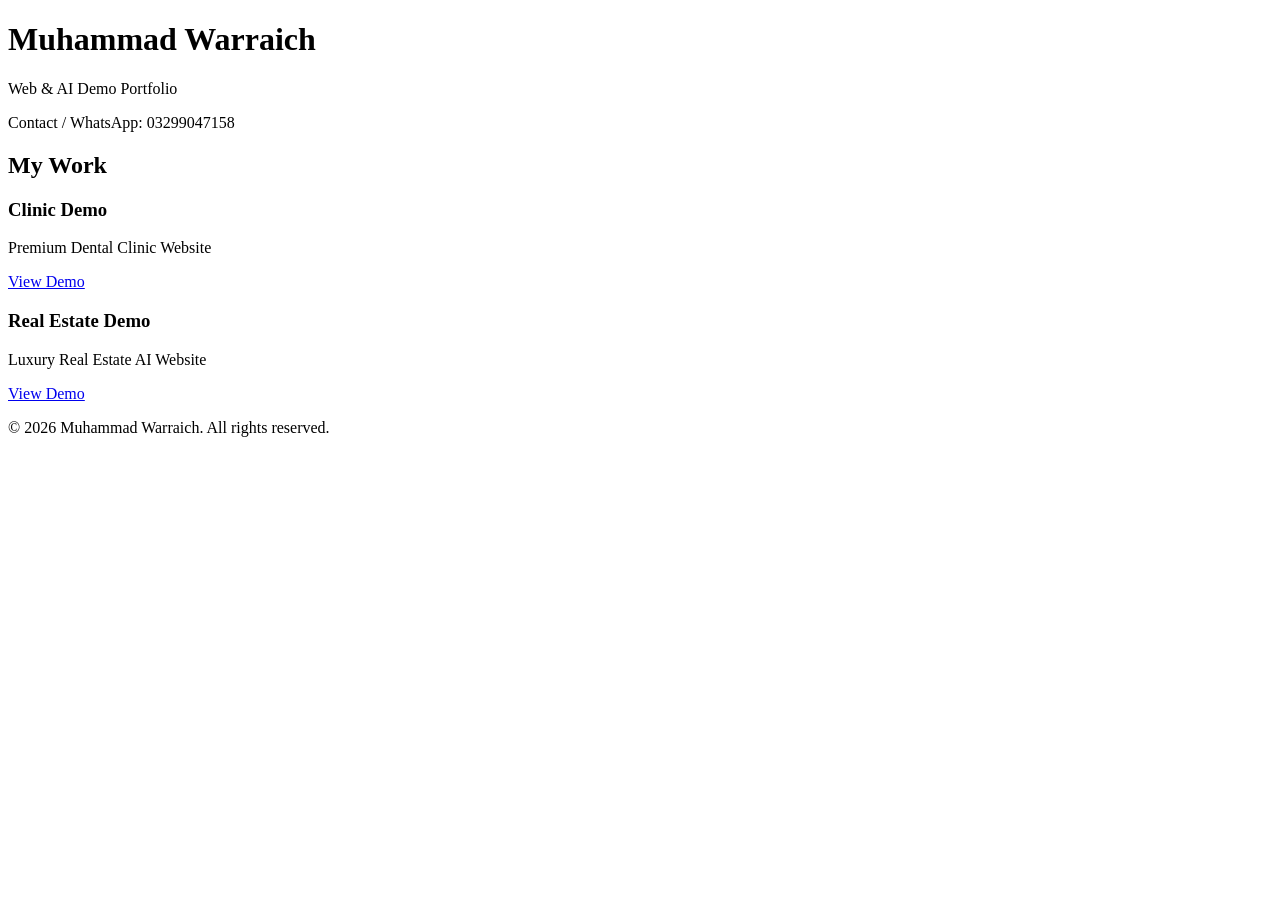
==== index.html @ 78f0235e "index.html" ====
<!DOCTYPE html>
<html lang="en">
<head>
<meta charset="UTF-8">
<meta name="viewport" content="width=device-width, initial-scale=1.0">
<title>Muhammad Warraich | Portfolio</title>
<link rel="stylesheet" href="style.css">
</head>
<body>
<header>
<h1>Muhammad Warraich</h1>
<p>Web & AI Demo Portfolio</p>
<p>Contact / WhatsApp: 03299047158</p>
</header>

<section id="demos">
<h2>My Work</h2>
<div class="demo-card">
<h3>Clinic Demo</h3>
<p>Premium Dental Clinic Website</p>
<a href="Clinic-Demo/index.html" target="_blank">View Demo</a>
</div>
<div class="demo-card">
<h3>Real Estate Demo</h3>
<p>Luxury Real Estate AI Website</p>
<a href="RealEstate-Demo/index.html" target="_blank">View Demo</a>
</div>
</section>

<footer>
<p>© 2026 Muhammad Warraich. All rights reserved.</p>
</footer>
</body>
</html>
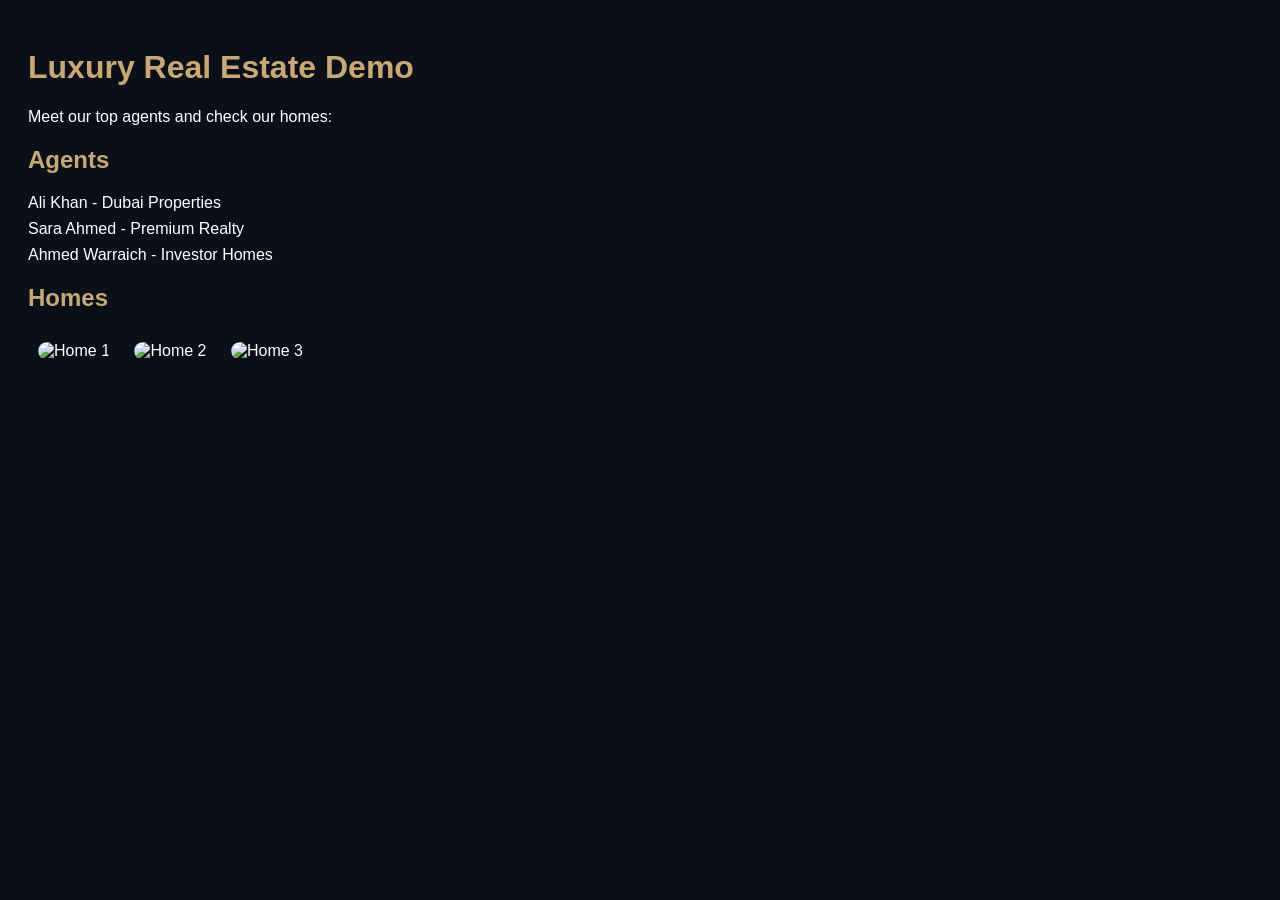
==== commit 58ba82d5: "Add files via upload" ====
--- a/index.html
+++ b/index.html
@@ -1,34 +1,24 @@
+
 <!DOCTYPE html>
 <html lang="en">
 <head>
 <meta charset="UTF-8">
 <meta name="viewport" content="width=device-width, initial-scale=1.0">
-<title>Muhammad Warraich | Portfolio</title>
+<title>Real Estate Demo</title>
 <link rel="stylesheet" href="style.css">
 </head>
 <body>
-<header>
-<h1>Muhammad Warraich</h1>
-<p>Web & AI Demo Portfolio</p>
-<p>Contact / WhatsApp: 03299047158</p>
-</header>
-
-<section id="demos">
-<h2>My Work</h2>
-<div class="demo-card">
-<h3>Clinic Demo</h3>
-<p>Premium Dental Clinic Website</p>
-<a href="Clinic-Demo/index.html" target="_blank">View Demo</a>
-</div>
-<div class="demo-card">
-<h3>Real Estate Demo</h3>
-<p>Luxury Real Estate AI Website</p>
-<a href="RealEstate-Demo/index.html" target="_blank">View Demo</a>
-</div>
-</section>
-
-<footer>
-<p>© 2026 Muhammad Warraich. All rights reserved.</p>
-</footer>
+<h1>Luxury Real Estate Demo</h1>
+<p>Meet our top agents and check our homes:</p>
+<h2>Agents</h2>
+<ul>
+<li>Ali Khan - Dubai Properties</li>
+<li>Sara Ahmed - Premium Realty</li>
+<li>Ahmed Warraich - Investor Homes</li>
+</ul>
+<h2>Homes</h2>
+<img src="https://images.unsplash.com/photo-1590608897129-79b02f8b2fc0?auto=format&fit=crop&w=400&q=80" alt="Home 1">
+<img src="https://images.unsplash.com/photo-1572120360610-d971b9b63948?auto=format&fit=crop&w=400&q=80" alt="Home 2">
+<img src="https://images.unsplash.com/photo-1600585154340-be6161a56a0c?auto=format&fit=crop&w=400&q=80" alt="Home 3">
 </body>
 </html>
--- a/style.css
+++ b/style.css
@@ -0,0 +1,6 @@
+
+body { font-family: Arial, sans-serif; background: #0b0f19; color: #fff; padding: 20px; }
+h1, h2 { color: #c9a96e; }
+ul { list-style: none; padding: 0; }
+li { margin: 8px 0; }
+img { max-width: 300px; border-radius: 10px; margin: 10px; }
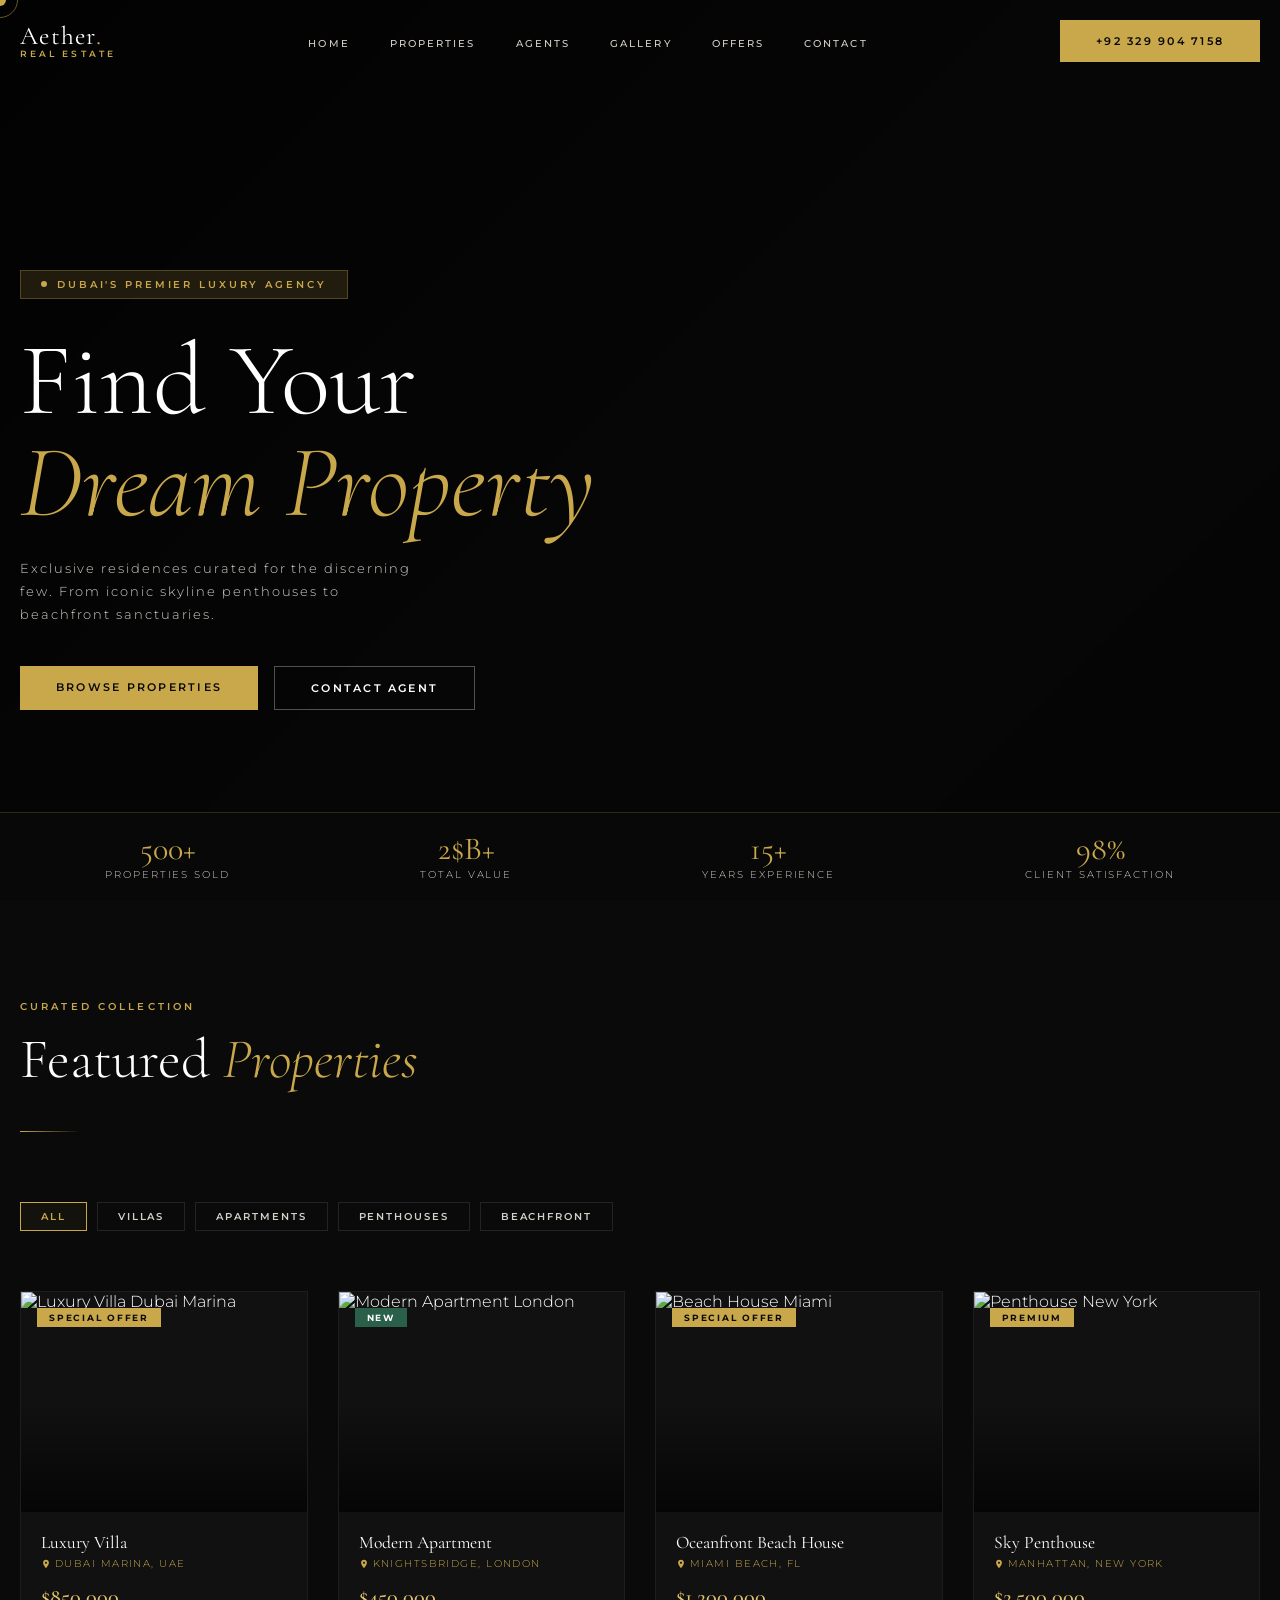
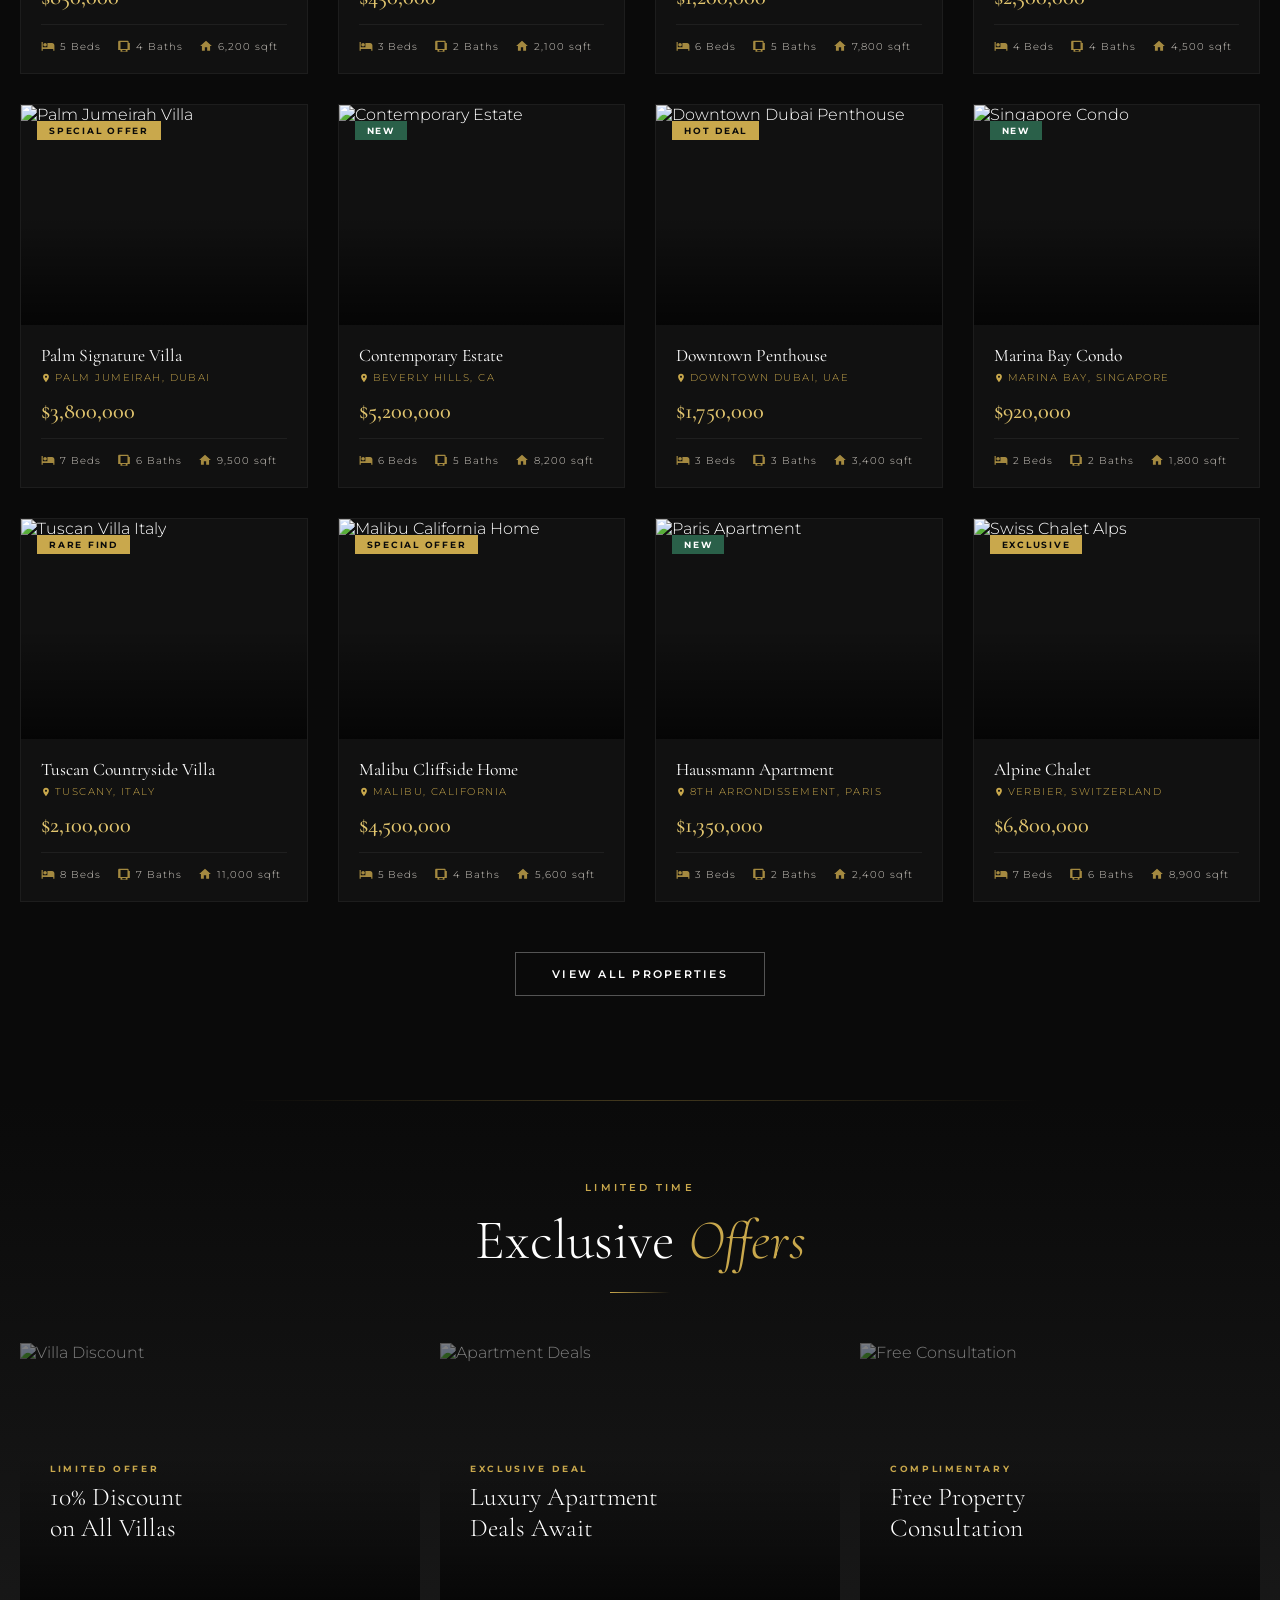
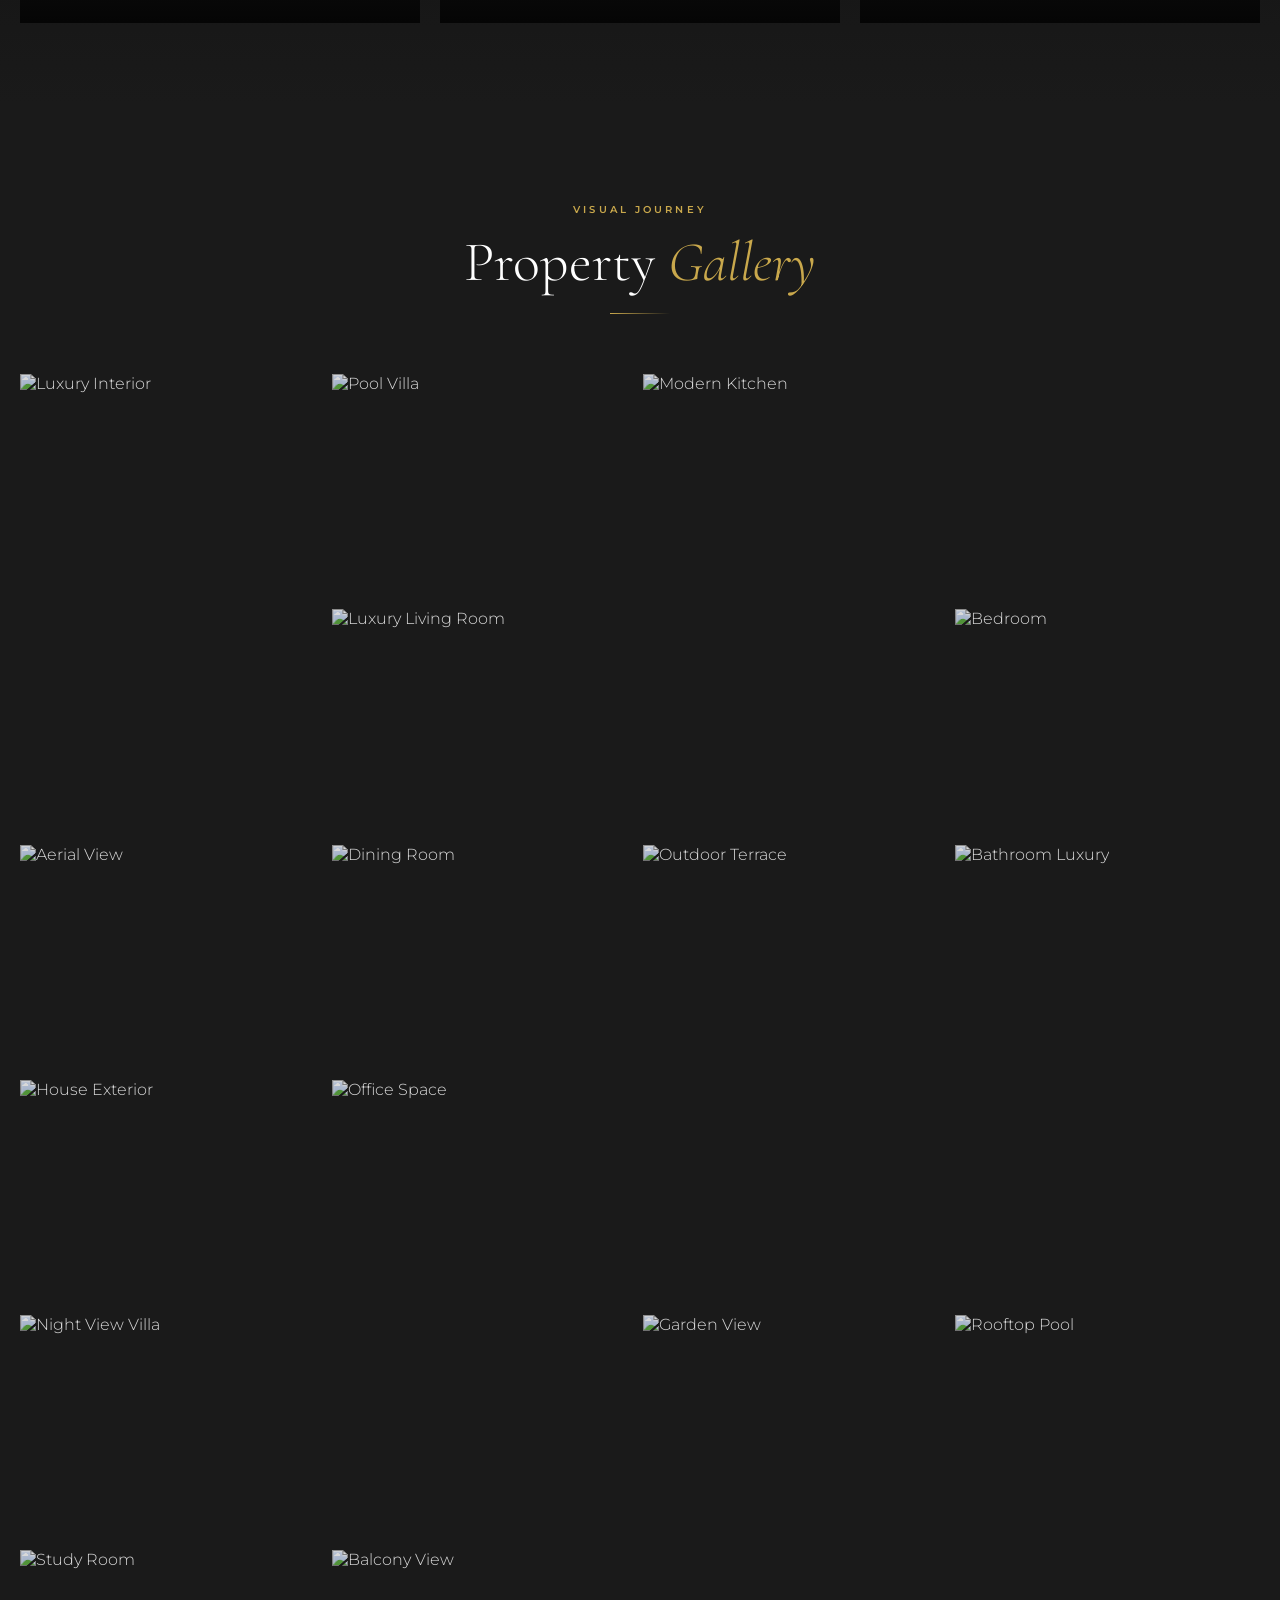
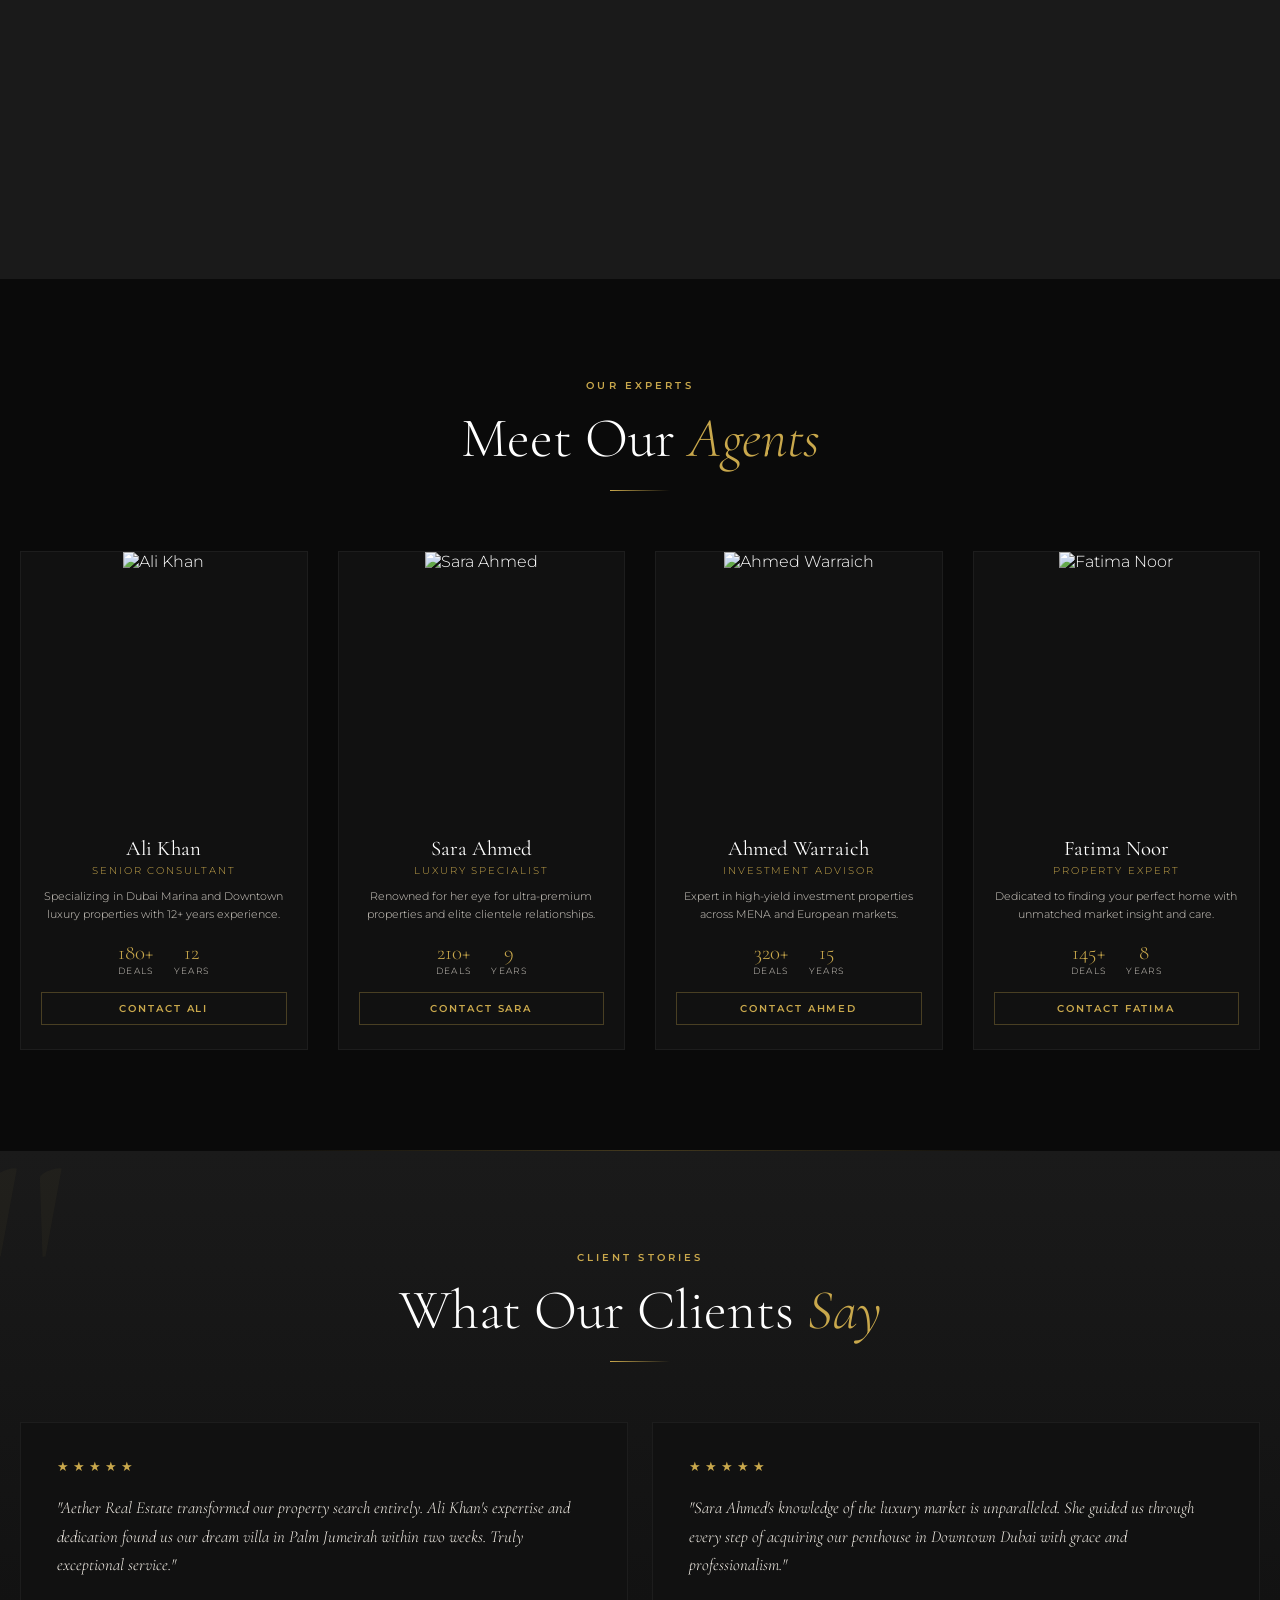
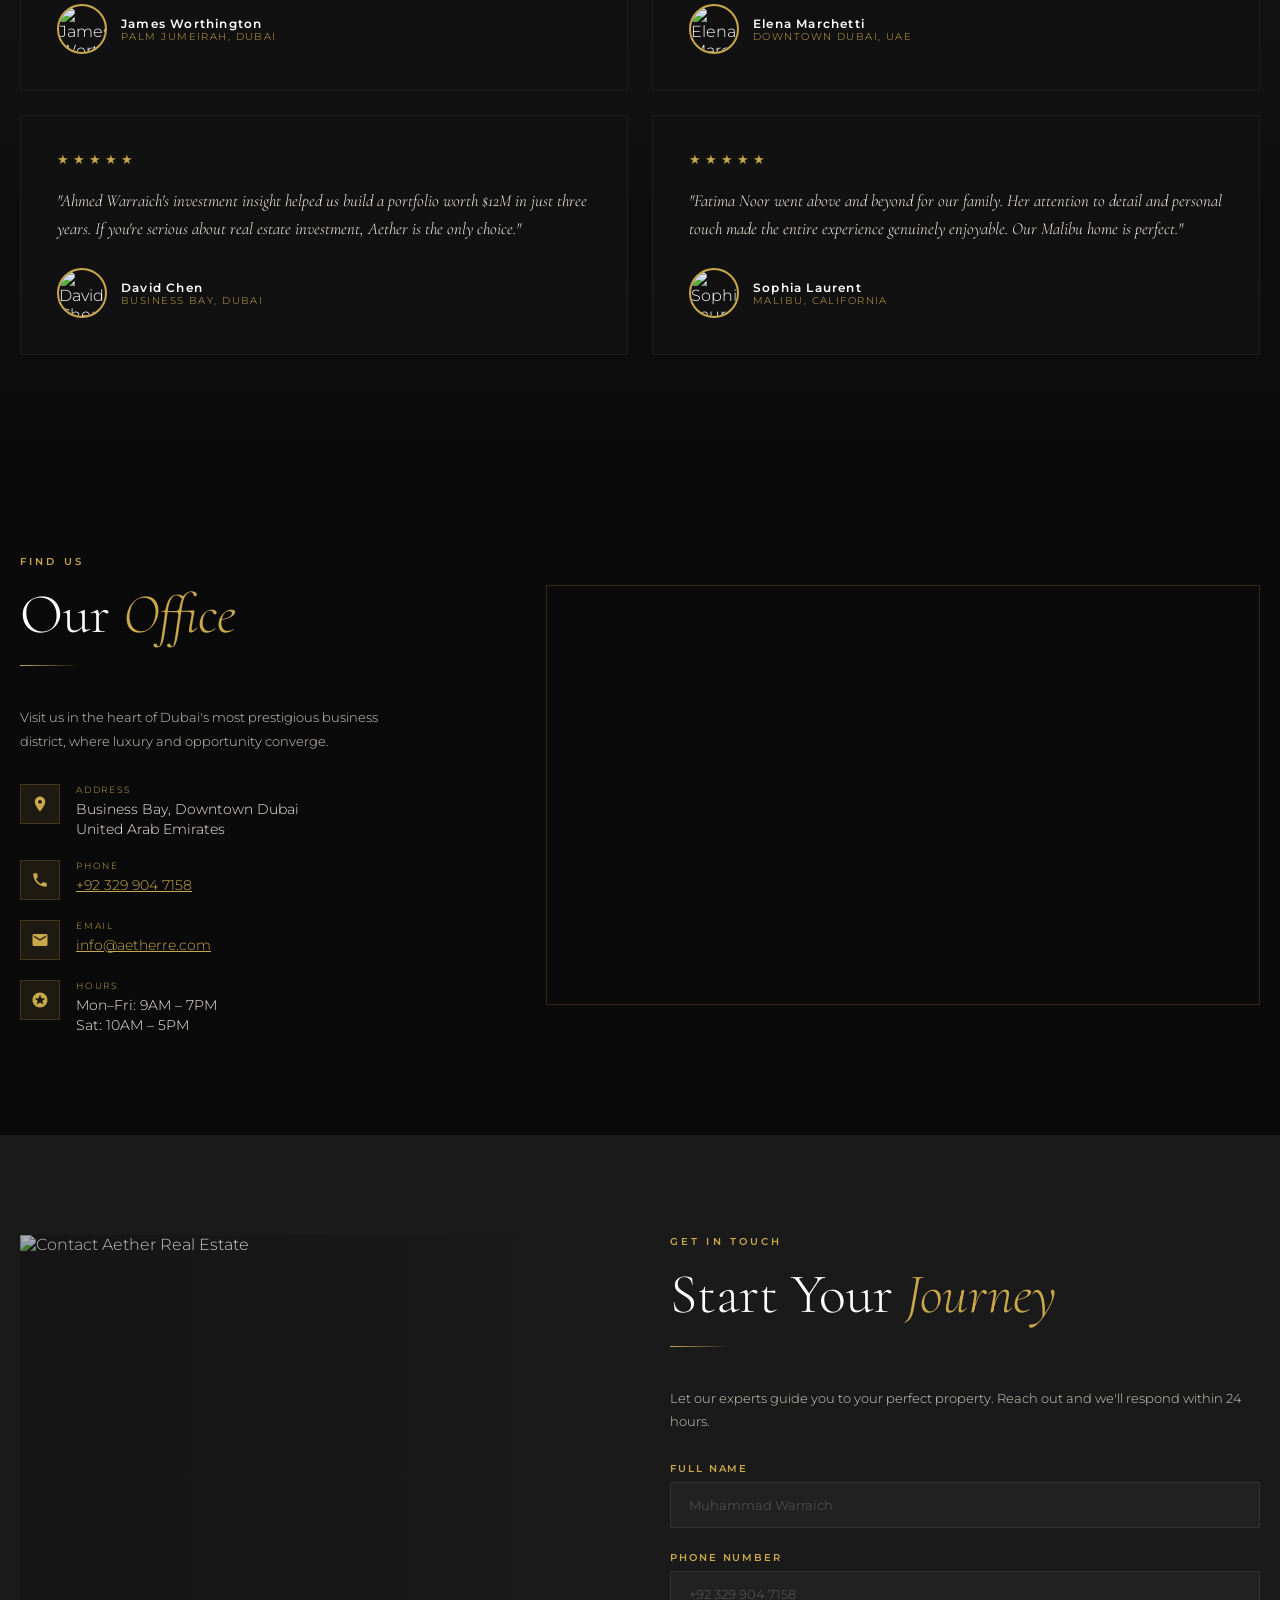
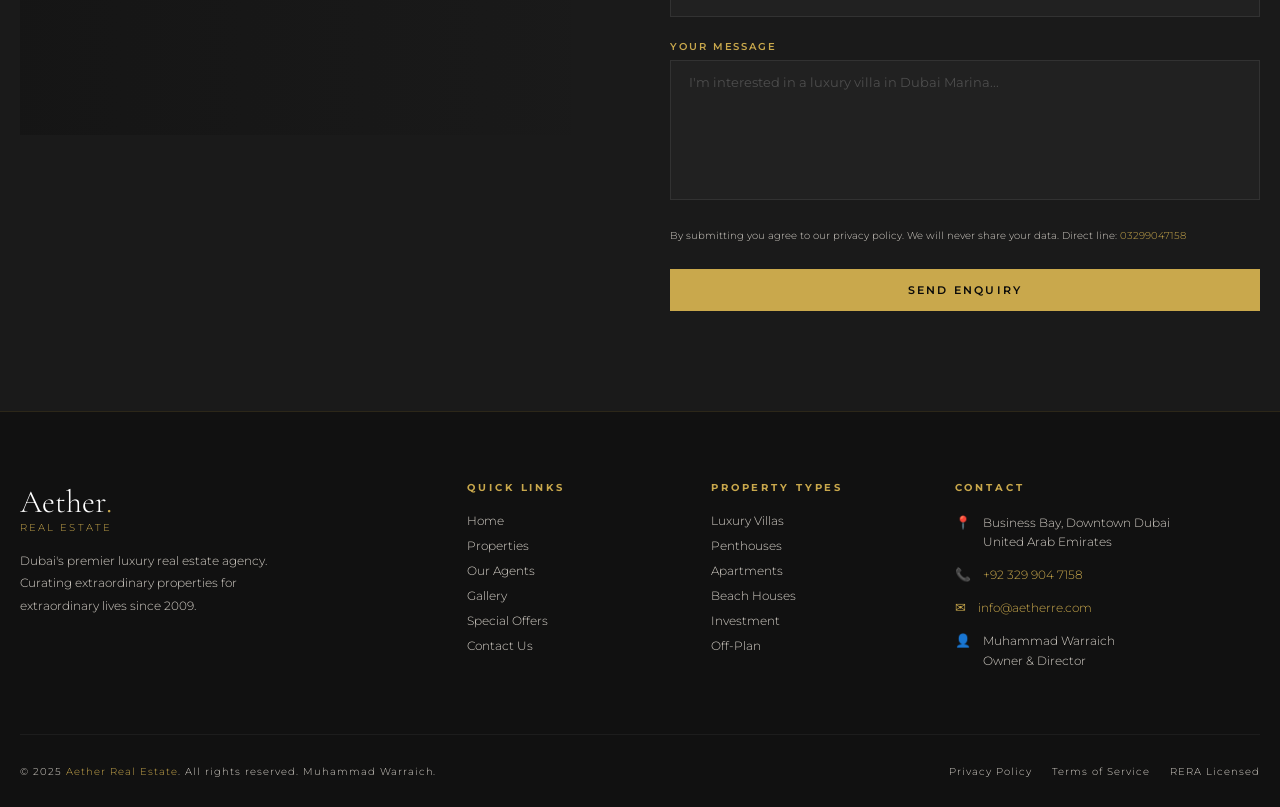
==== commit 5301ae44: "Rename index-9.html to index.html" ====
--- a/index.html
+++ b/index.html
@@ -1,24 +1,1979 @@
-
 <!DOCTYPE html>
 <html lang="en">
 <head>
-<meta charset="UTF-8">
-<meta name="viewport" content="width=device-width, initial-scale=1.0">
-<title>Real Estate Demo</title>
-<link rel="stylesheet" href="style.css">
+<meta charset="UTF-8" />
+<meta name="viewport" content="width=device-width, initial-scale=1.0" />
+<title>Aether Real Estate — Luxury Properties Dubai</title>
+<link rel="preconnect" href="https://fonts.googleapis.com" />
+<link rel="preconnect" href="https://fonts.gstatic.com" crossorigin />
+<link href="https://fonts.googleapis.com/css2?family=Cormorant+Garamond:ital,wght@0,300;0,400;0,500;0,600;1,300;1,400&family=Montserrat:wght@300;400;500;600;700&display=swap" rel="stylesheet" />
+<style>
+/* ===========================
+   CSS VARIABLES & RESET
+   =========================== */
+:root {
+  --black: #0a0a0a;
+  --black-mid: #111111;
+  --black-soft: #1a1a1a;
+  --gold: #c9a84c;
+  --gold-light: #e0c46e;
+  --gold-dark: #9e7a2a;
+  --white: #ffffff;
+  --white-soft: #f5f0e8;
+  --white-muted: #d4cfc7;
+  --font-display: 'Cormorant Garamond', Georgia, serif;
+  --font-body: 'Montserrat', sans-serif;
+  --transition: 0.4s cubic-bezier(0.25, 0.46, 0.45, 0.94);
+  --shadow-gold: 0 0 40px rgba(201, 168, 76, 0.15);
+  --shadow-card: 0 20px 60px rgba(0,0,0,0.5);
+}
+
+*, *::before, *::after { box-sizing: border-box; margin: 0; padding: 0; }
+
+html { scroll-behavior: smooth; font-size: 16px; }
+
+body {
+  background: var(--black);
+  color: var(--white);
+  font-family: var(--font-body);
+  font-weight: 300;
+  overflow-x: hidden;
+  cursor: none;
+}
+
+/* Custom cursor */
+.cursor {
+  width: 12px; height: 12px;
+  background: var(--gold);
+  border-radius: 50%;
+  position: fixed;
+  top: 0; left: 0;
+  pointer-events: none;
+  z-index: 99999;
+  transition: transform 0.15s ease, width 0.3s, height 0.3s, background 0.3s;
+  transform: translate(-50%, -50%);
+}
+.cursor-ring {
+  width: 36px; height: 36px;
+  border: 1px solid rgba(201,168,76,0.5);
+  border-radius: 50%;
+  position: fixed;
+  top: 0; left: 0;
+  pointer-events: none;
+  z-index: 99998;
+  transition: transform 0.35s ease, width 0.3s, height 0.3s;
+  transform: translate(-50%, -50%);
+}
+body:hover .cursor { opacity: 1; }
+
+a, button { cursor: none; }
+
+/* Scrollbar */
+::-webkit-scrollbar { width: 4px; }
+::-webkit-scrollbar-track { background: var(--black); }
+::-webkit-scrollbar-thumb { background: var(--gold); border-radius: 2px; }
+
+/* ===========================
+   UTILITY
+   =========================== */
+.container { width: 100%; max-width: 1280px; margin: 0 auto; padding: 0 20px; }
+.section-label {
+  font-family: var(--font-body);
+  font-size: 0.65rem;
+  font-weight: 600;
+  letter-spacing: 0.3em;
+  color: var(--gold);
+  text-transform: uppercase;
+  display: block;
+  margin-bottom: 16px;
+}
+.section-title {
+  font-family: var(--font-display);
+  font-size: clamp(2rem, 5vw, 3.5rem);
+  font-weight: 300;
+  line-height: 1.1;
+  color: var(--white);
+  margin-bottom: 20px;
+}
+.section-title em { font-style: italic; color: var(--gold); }
+.gold-line {
+  width: 60px; height: 1px;
+  background: linear-gradient(90deg, var(--gold), transparent);
+  margin: 20px 0 40px;
+}
+.gold-line.center { margin: 20px auto 40px; }
+.btn {
+  display: inline-block;
+  padding: 14px 36px;
+  font-family: var(--font-body);
+  font-size: 0.7rem;
+  font-weight: 600;
+  letter-spacing: 0.2em;
+  text-transform: uppercase;
+  text-decoration: none;
+  border: none;
+  transition: var(--transition);
+  position: relative;
+  overflow: hidden;
+}
+.btn::before {
+  content: '';
+  position: absolute;
+  inset: 0;
+  background: rgba(255,255,255,0.08);
+  transform: translateX(-101%);
+  transition: transform 0.4s ease;
+}
+.btn:hover::before { transform: translateX(0); }
+.btn-gold {
+  background: var(--gold);
+  color: var(--black);
+}
+.btn-gold:hover { background: var(--gold-light); transform: translateY(-2px); box-shadow: 0 10px 30px rgba(201,168,76,0.4); }
+.btn-outline {
+  background: transparent;
+  color: var(--white);
+  border: 1px solid rgba(255,255,255,0.3);
+}
+.btn-outline:hover { border-color: var(--gold); color: var(--gold); transform: translateY(-2px); }
+
+/* ===========================
+   NAVBAR
+   =========================== */
+#navbar {
+  position: fixed;
+  top: 0; left: 0; right: 0;
+  z-index: 1000;
+  padding: 20px 0;
+  transition: var(--transition);
+}
+#navbar.scrolled {
+  background: rgba(10,10,10,0.95);
+  backdrop-filter: blur(20px);
+  padding: 12px 0;
+  border-bottom: 1px solid rgba(201,168,76,0.15);
+}
+.nav-inner {
+  display: flex;
+  align-items: center;
+  justify-content: space-between;
+}
+.nav-logo {
+  display: flex;
+  flex-direction: column;
+  text-decoration: none;
+}
+.nav-logo-main {
+  font-family: var(--font-display);
+  font-size: 1.6rem;
+  font-weight: 400;
+  color: var(--white);
+  letter-spacing: 0.05em;
+  line-height: 1;
+}
+.nav-logo-main span { color: var(--gold); }
+.nav-logo-sub {
+  font-family: var(--font-body);
+  font-size: 0.55rem;
+  font-weight: 600;
+  letter-spacing: 0.35em;
+  color: var(--gold);
+  text-transform: uppercase;
+}
+.nav-links {
+  display: none;
+  list-style: none;
+  gap: 40px;
+  align-items: center;
+}
+.nav-links a {
+  font-family: var(--font-body);
+  font-size: 0.65rem;
+  font-weight: 500;
+  letter-spacing: 0.2em;
+  text-transform: uppercase;
+  color: var(--white-muted);
+  text-decoration: none;
+  transition: color 0.3s;
+  position: relative;
+}
+.nav-links a::after {
+  content: '';
+  position: absolute;
+  bottom: -4px; left: 0;
+  width: 0; height: 1px;
+  background: var(--gold);
+  transition: width 0.3s;
+}
+.nav-links a:hover { color: var(--gold); }
+.nav-links a:hover::after { width: 100%; }
+.nav-cta { display: none; }
+.hamburger {
+  display: flex;
+  flex-direction: column;
+  gap: 5px;
+  background: none;
+  border: none;
+  padding: 8px;
+  cursor: none;
+}
+.hamburger span {
+  display: block;
+  width: 24px; height: 1px;
+  background: var(--white);
+  transition: var(--transition);
+  transform-origin: center;
+}
+.hamburger.active span:nth-child(1) { transform: translateY(6px) rotate(45deg); }
+.hamburger.active span:nth-child(2) { opacity: 0; }
+.hamburger.active span:nth-child(3) { transform: translateY(-6px) rotate(-45deg); }
+
+/* Mobile Menu */
+.mobile-menu {
+  position: fixed;
+  top: 0; right: -100%;
+  width: min(360px, 90vw);
+  height: 100vh;
+  background: var(--black-mid);
+  border-left: 1px solid rgba(201,168,76,0.2);
+  z-index: 999;
+  transition: right 0.5s cubic-bezier(0.77, 0, 0.175, 1);
+  padding: 100px 40px 40px;
+  display: flex;
+  flex-direction: column;
+  gap: 8px;
+}
+.mobile-menu.open { right: 0; }
+.mobile-menu a {
+  font-family: var(--font-display);
+  font-size: 2rem;
+  font-weight: 300;
+  color: var(--white);
+  text-decoration: none;
+  padding: 10px 0;
+  border-bottom: 1px solid rgba(255,255,255,0.05);
+  transition: color 0.3s, padding-left 0.3s;
+}
+.mobile-menu a:hover { color: var(--gold); padding-left: 12px; }
+.mobile-menu-contact {
+  margin-top: auto;
+  padding-top: 30px;
+  border-top: 1px solid rgba(201,168,76,0.2);
+}
+.mobile-menu-contact p { font-size: 0.65rem; letter-spacing: 0.2em; color: var(--gold); text-transform: uppercase; margin-bottom: 8px; }
+.mobile-menu-contact a { font-family: var(--font-body); font-size: 0.9rem; font-weight: 400; border: none; color: var(--white-muted); padding: 4px 0; }
+.overlay {
+  position: fixed;
+  inset: 0;
+  background: rgba(0,0,0,0.7);
+  z-index: 998;
+  opacity: 0;
+  pointer-events: none;
+  transition: opacity 0.4s;
+}
+.overlay.active { opacity: 1; pointer-events: all; }
+
+@media (min-width: 1024px) {
+  .nav-links { display: flex; }
+  .nav-cta { display: block; }
+  .hamburger { display: none; }
+}
+
+/* ===========================
+   HERO
+   =========================== */
+#hero {
+  position: relative;
+  height: 100svh;
+  min-height: 600px;
+  display: flex;
+  align-items: center;
+  overflow: hidden;
+}
+.hero-bg {
+  position: absolute;
+  inset: 0;
+  background-image: url('https://images.unsplash.com/photo-1600596542815-ffad4c1539a9?w=1800&q=80');
+  background-size: cover;
+  background-position: center 30%;
+  transform: scale(1.05);
+  animation: heroZoom 12s ease-out forwards;
+}
+@keyframes heroZoom { to { transform: scale(1); } }
+.hero-overlay {
+  position: absolute;
+  inset: 0;
+  background: linear-gradient(135deg, rgba(0,0,0,0.75) 0%, rgba(0,0,0,0.3) 60%, rgba(0,0,0,0.5) 100%);
+}
+.hero-content {
+  position: relative;
+  z-index: 2;
+  padding-top: 80px;
+  animation: heroFade 1.2s 0.3s both;
+}
+@keyframes heroFade { from { opacity:0; transform: translateY(40px); } to { opacity:1; transform: translateY(0); } }
+.hero-badge {
+  display: inline-flex;
+  align-items: center;
+  gap: 10px;
+  background: rgba(201,168,76,0.15);
+  border: 1px solid rgba(201,168,76,0.3);
+  padding: 8px 20px;
+  margin-bottom: 30px;
+}
+.hero-badge span { font-size: 0.6rem; letter-spacing: 0.3em; text-transform: uppercase; color: var(--gold); font-weight: 600; }
+.hero-badge-dot { width: 6px; height: 6px; border-radius: 50%; background: var(--gold); animation: pulse 2s infinite; }
+@keyframes pulse { 0%,100%{opacity:1;} 50%{opacity:0.3;} }
+.hero-title {
+  font-family: var(--font-display);
+  font-size: clamp(2.8rem, 8vw, 6.5rem);
+  font-weight: 300;
+  line-height: 1.0;
+  color: var(--white);
+  margin-bottom: 24px;
+  max-width: 700px;
+}
+.hero-title em { font-style: italic; color: var(--gold); display: block; }
+.hero-subtitle {
+  font-size: 0.8rem;
+  font-weight: 300;
+  letter-spacing: 0.15em;
+  color: var(--white-muted);
+  max-width: 400px;
+  line-height: 1.8;
+  margin-bottom: 40px;
+}
+.hero-btns { display: flex; flex-wrap: wrap; gap: 16px; }
+.hero-stats {
+  position: absolute;
+  bottom: 0; left: 0; right: 0;
+  background: rgba(10,10,10,0.85);
+  backdrop-filter: blur(10px);
+  border-top: 1px solid rgba(201,168,76,0.2);
+  z-index: 2;
+  padding: 20px 0;
+}
+.hero-stats-inner {
+  display: flex;
+  justify-content: space-around;
+  flex-wrap: wrap;
+  gap: 20px;
+}
+.hero-stat { text-align: center; }
+.hero-stat-num {
+  font-family: var(--font-display);
+  font-size: 2rem;
+  font-weight: 400;
+  color: var(--gold);
+  line-height: 1;
+}
+.hero-stat-label { font-size: 0.6rem; letter-spacing: 0.2em; text-transform: uppercase; color: var(--white-muted); margin-top: 4px; }
+
+/* ===========================
+   FEATURED PROPERTIES
+   =========================== */
+#properties {
+  padding: 100px 0;
+  background: var(--black);
+}
+.properties-header { display: flex; flex-direction: column; margin-bottom: 60px; }
+.property-filters {
+  display: flex;
+  gap: 10px;
+  flex-wrap: wrap;
+  margin-top: 30px;
+}
+.filter-btn {
+  padding: 8px 20px;
+  font-size: 0.6rem;
+  letter-spacing: 0.2em;
+  text-transform: uppercase;
+  font-family: var(--font-body);
+  font-weight: 600;
+  background: transparent;
+  border: 1px solid rgba(255,255,255,0.1);
+  color: var(--white-muted);
+  cursor: none;
+  transition: var(--transition);
+}
+.filter-btn:hover, .filter-btn.active {
+  border-color: var(--gold);
+  color: var(--gold);
+  background: rgba(201,168,76,0.05);
+}
+.properties-grid {
+  display: grid;
+  grid-template-columns: 1fr;
+  gap: 30px;
+}
+@media(min-width:640px){ .properties-grid { grid-template-columns: repeat(2,1fr); } }
+@media(min-width:1024px){ .properties-grid { grid-template-columns: repeat(3,1fr); } }
+@media(min-width:1280px){ .properties-grid { grid-template-columns: repeat(4,1fr); } }
+
+.property-card {
+  background: var(--black-mid);
+  border: 1px solid rgba(255,255,255,0.05);
+  overflow: hidden;
+  position: relative;
+  transition: var(--transition);
+  cursor: none;
+}
+.property-card:hover {
+  border-color: rgba(201,168,76,0.3);
+  transform: translateY(-8px);
+  box-shadow: var(--shadow-card), var(--shadow-gold);
+}
+.property-card-img {
+  position: relative;
+  height: 220px;
+  overflow: hidden;
+}
+.property-card-img img {
+  width: 100%; height: 100%;
+  object-fit: cover;
+  transition: transform 0.8s ease;
+}
+.property-card:hover .property-card-img img { transform: scale(1.08); }
+.property-badge {
+  position: absolute;
+  top: 16px; left: 16px;
+  padding: 4px 12px;
+  font-size: 0.55rem;
+  font-weight: 700;
+  letter-spacing: 0.2em;
+  text-transform: uppercase;
+  z-index: 2;
+}
+.badge-offer { background: var(--gold); color: var(--black); }
+.badge-new { background: #2a6049; color: var(--white); }
+.badge-sold { background: #8b0000; color: var(--white); }
+.property-card-overlay {
+  position: absolute;
+  inset: 0;
+  background: linear-gradient(to top, rgba(0,0,0,0.7) 0%, transparent 50%);
+}
+.property-card-body { padding: 20px; }
+.property-name {
+  font-family: var(--font-display);
+  font-size: 1.1rem;
+  font-weight: 400;
+  color: var(--white);
+  margin-bottom: 4px;
+  line-height: 1.3;
+}
+.property-location {
+  font-size: 0.6rem;
+  letter-spacing: 0.15em;
+  text-transform: uppercase;
+  color: var(--gold);
+  margin-bottom: 14px;
+  display: flex;
+  align-items: center;
+  gap: 4px;
+}
+.property-location svg { width: 10px; height: 10px; fill: currentColor; }
+.property-price {
+  font-family: var(--font-display);
+  font-size: 1.4rem;
+  font-weight: 500;
+  color: var(--gold-light);
+  margin-bottom: 14px;
+}
+.property-meta {
+  display: flex;
+  gap: 16px;
+  padding-top: 14px;
+  border-top: 1px solid rgba(255,255,255,0.06);
+}
+.meta-item {
+  display: flex;
+  align-items: center;
+  gap: 5px;
+  font-size: 0.62rem;
+  letter-spacing: 0.1em;
+  color: var(--white-muted);
+}
+.meta-icon { width: 14px; height: 14px; fill: var(--gold); opacity: 0.8; }
+
+/* ===========================
+   OFFERS SECTION
+   =========================== */
+#offers {
+  padding: 80px 0;
+  background: linear-gradient(180deg, var(--black) 0%, var(--black-soft) 100%);
+}
+.offers-grid {
+  display: grid;
+  grid-template-columns: 1fr;
+  gap: 20px;
+}
+@media(min-width:768px){ .offers-grid { grid-template-columns: repeat(3,1fr); } }
+
+.offer-card {
+  position: relative;
+  height: 280px;
+  overflow: hidden;
+  cursor: none;
+}
+.offer-card img {
+  position: absolute;
+  inset: 0;
+  width: 100%; height: 100%;
+  object-fit: cover;
+  transition: transform 0.7s ease;
+  filter: brightness(0.5);
+}
+.offer-card:hover img { transform: scale(1.06); filter: brightness(0.35); }
+.offer-card-content {
+  position: absolute;
+  inset: 0;
+  display: flex;
+  flex-direction: column;
+  justify-content: flex-end;
+  padding: 30px;
+  background: linear-gradient(to top, rgba(0,0,0,0.8) 0%, transparent 60%);
+}
+.offer-tag {
+  font-size: 0.55rem;
+  letter-spacing: 0.3em;
+  text-transform: uppercase;
+  font-weight: 700;
+  color: var(--gold);
+  margin-bottom: 8px;
+}
+.offer-title {
+  font-family: var(--font-display);
+  font-size: 1.6rem;
+  font-weight: 300;
+  color: var(--white);
+  line-height: 1.2;
+  margin-bottom: 16px;
+}
+.offer-card-btn {
+  display: inline-block;
+  padding: 10px 24px;
+  border: 1px solid var(--gold);
+  color: var(--gold);
+  font-size: 0.6rem;
+  font-weight: 600;
+  letter-spacing: 0.2em;
+  text-transform: uppercase;
+  text-decoration: none;
+  font-family: var(--font-body);
+  transition: var(--transition);
+  width: fit-content;
+  opacity: 0;
+  transform: translateY(10px);
+}
+.offer-card:hover .offer-card-btn {
+  opacity: 1;
+  transform: translateY(0);
+  background: var(--gold);
+  color: var(--black);
+}
+
+/* ===========================
+   GALLERY
+   =========================== */
+#gallery {
+  padding: 100px 0;
+  background: var(--black-soft);
+}
+.gallery-intro { text-align: center; margin-bottom: 60px; }
+.gallery-grid {
+  display: grid;
+  grid-template-columns: repeat(2, 1fr);
+  gap: 6px;
+}
+@media(min-width:640px){ .gallery-grid { grid-template-columns: repeat(3,1fr); } }
+@media(min-width:1024px){ .gallery-grid { grid-template-columns: repeat(4,1fr); } }
+.gallery-item {
+  position: relative;
+  aspect-ratio: 4/3;
+  overflow: hidden;
+  cursor: none;
+}
+.gallery-item.tall { grid-row: span 2; aspect-ratio: auto; }
+.gallery-item.wide { grid-column: span 2; aspect-ratio: auto; }
+.gallery-item img {
+  width: 100%; height: 100%;
+  object-fit: cover;
+  transition: transform 0.7s ease, filter 0.5s;
+  filter: brightness(0.85) saturate(0.9);
+}
+.gallery-item:hover img { transform: scale(1.06); filter: brightness(1) saturate(1.1); }
+.gallery-overlay {
+  position: absolute;
+  inset: 0;
+  background: rgba(0,0,0,0);
+  display: flex;
+  align-items: center;
+  justify-content: center;
+  transition: background 0.4s;
+}
+.gallery-overlay span {
+  font-size: 0.6rem;
+  letter-spacing: 0.3em;
+  text-transform: uppercase;
+  color: var(--white);
+  font-weight: 600;
+  opacity: 0;
+  transition: opacity 0.4s 0.1s;
+}
+.gallery-item:hover .gallery-overlay { background: rgba(0,0,0,0.35); }
+.gallery-item:hover .gallery-overlay span { opacity: 1; }
+
+/* ===========================
+   AGENTS
+   =========================== */
+#agents {
+  padding: 100px 0;
+  background: var(--black);
+}
+.agents-header { text-align: center; margin-bottom: 60px; }
+.agents-grid {
+  display: grid;
+  grid-template-columns: 1fr;
+  gap: 30px;
+}
+@media(min-width:640px){ .agents-grid { grid-template-columns: repeat(2,1fr); } }
+@media(min-width:1024px){ .agents-grid { grid-template-columns: repeat(4,1fr); } }
+
+.agent-card {
+  background: var(--black-mid);
+  border: 1px solid rgba(255,255,255,0.05);
+  overflow: hidden;
+  text-align: center;
+  transition: var(--transition);
+  cursor: none;
+  position: relative;
+}
+.agent-card::before {
+  content: '';
+  position: absolute;
+  bottom: 0; left: 0; right: 0;
+  height: 2px;
+  background: linear-gradient(90deg, transparent, var(--gold), transparent);
+  transform: scaleX(0);
+  transition: transform 0.4s;
+}
+.agent-card:hover::before { transform: scaleX(1); }
+.agent-card:hover {
+  border-color: rgba(201,168,76,0.2);
+  transform: translateY(-6px);
+  box-shadow: var(--shadow-card);
+}
+.agent-img-wrap {
+  position: relative;
+  height: 260px;
+  overflow: hidden;
+}
+.agent-img-wrap img {
+  width: 100%; height: 100%;
+  object-fit: cover;
+  object-position: top;
+  transition: transform 0.6s ease;
+  filter: grayscale(20%);
+}
+.agent-card:hover .agent-img-wrap img { transform: scale(1.05); filter: grayscale(0); }
+.agent-social {
+  position: absolute;
+  top: 16px; right: 16px;
+  display: flex;
+  flex-direction: column;
+  gap: 6px;
+  opacity: 0;
+  transform: translateX(10px);
+  transition: var(--transition);
+}
+.agent-card:hover .agent-social { opacity: 1; transform: translateX(0); }
+.social-dot {
+  width: 32px; height: 32px;
+  background: rgba(201,168,76,0.9);
+  border-radius: 50%;
+  display: flex;
+  align-items: center;
+  justify-content: center;
+  color: var(--black);
+  font-size: 0.55rem;
+  font-weight: 800;
+}
+.agent-body { padding: 24px 20px; }
+.agent-name {
+  font-family: var(--font-display);
+  font-size: 1.3rem;
+  font-weight: 400;
+  color: var(--white);
+  margin-bottom: 4px;
+}
+.agent-title {
+  font-size: 0.6rem;
+  letter-spacing: 0.2em;
+  text-transform: uppercase;
+  color: var(--gold);
+  margin-bottom: 12px;
+}
+.agent-exp { font-size: 0.7rem; color: var(--white-muted); margin-bottom: 8px; line-height: 1.6; }
+.agent-stats { display: flex; justify-content: center; gap: 20px; margin: 16px 0; }
+.agent-stat { text-align: center; }
+.agent-stat-num { font-family: var(--font-display); font-size: 1.3rem; color: var(--gold); }
+.agent-stat-lbl { font-size: 0.55rem; letter-spacing: 0.15em; text-transform: uppercase; color: var(--white-muted); }
+.agent-contact {
+  display: block;
+  padding: 10px;
+  border: 1px solid rgba(201,168,76,0.3);
+  color: var(--gold);
+  text-decoration: none;
+  font-size: 0.6rem;
+  letter-spacing: 0.2em;
+  text-transform: uppercase;
+  font-weight: 600;
+  transition: var(--transition);
+}
+.agent-contact:hover { background: var(--gold); color: var(--black); }
+
+/* ===========================
+   TESTIMONIALS
+   =========================== */
+#testimonials {
+  padding: 100px 0;
+  background: linear-gradient(180deg, var(--black-soft) 0%, var(--black) 100%);
+  position: relative;
+  overflow: hidden;
+}
+#testimonials::before {
+  content: '"';
+  position: absolute;
+  top: -40px; left: -20px;
+  font-family: var(--font-display);
+  font-size: 20rem;
+  color: rgba(201,168,76,0.04);
+  line-height: 1;
+  pointer-events: none;
+}
+.testimonials-header { text-align: center; margin-bottom: 60px; }
+.testimonials-grid {
+  display: grid;
+  grid-template-columns: 1fr;
+  gap: 24px;
+}
+@media(min-width:640px){ .testimonials-grid { grid-template-columns: repeat(2,1fr); } }
+.testimonial-card {
+  background: var(--black-mid);
+  border: 1px solid rgba(255,255,255,0.05);
+  padding: 36px;
+  position: relative;
+  transition: var(--transition);
+  cursor: none;
+}
+.testimonial-card:hover { border-color: rgba(201,168,76,0.2); transform: translateY(-4px); }
+.stars { display: flex; gap: 4px; margin-bottom: 20px; }
+.stars span { color: var(--gold); font-size: 0.8rem; }
+.testimonial-text {
+  font-family: var(--font-display);
+  font-size: 1.05rem;
+  font-weight: 300;
+  font-style: italic;
+  color: var(--white-soft);
+  line-height: 1.7;
+  margin-bottom: 24px;
+}
+.testimonial-author { display: flex; align-items: center; gap: 14px; }
+.testimonial-author img {
+  width: 50px; height: 50px;
+  border-radius: 50%;
+  object-fit: cover;
+  border: 2px solid var(--gold);
+}
+.author-name { font-size: 0.75rem; font-weight: 600; color: var(--white); letter-spacing: 0.1em; }
+.author-location { font-size: 0.6rem; color: var(--gold); letter-spacing: 0.15em; text-transform: uppercase; }
+
+/* ===========================
+   MAP
+   =========================== */
+#location {
+  padding: 100px 0;
+  background: var(--black);
+}
+.location-inner {
+  display: grid;
+  grid-template-columns: 1fr;
+  gap: 50px;
+}
+@media(min-width:1024px){ .location-inner { grid-template-columns: 1fr 1.5fr; align-items: center; } }
+.location-info {}
+.location-details { margin-top: 30px; display: flex; flex-direction: column; gap: 20px; }
+.location-detail {
+  display: flex;
+  gap: 16px;
+  align-items: flex-start;
+}
+.detail-icon {
+  width: 40px; height: 40px;
+  background: rgba(201,168,76,0.1);
+  border: 1px solid rgba(201,168,76,0.2);
+  display: flex;
+  align-items: center;
+  justify-content: center;
+  flex-shrink: 0;
+}
+.detail-icon svg { width: 18px; height: 18px; fill: var(--gold); }
+.detail-label { font-size: 0.55rem; letter-spacing: 0.2em; text-transform: uppercase; color: var(--gold); margin-bottom: 4px; }
+.detail-value { font-size: 0.85rem; color: var(--white-soft); line-height: 1.5; }
+.map-wrap {
+  height: 420px;
+  border: 1px solid rgba(201,168,76,0.2);
+  overflow: hidden;
+  position: relative;
+}
+.map-wrap iframe { width: 100%; height: 100%; border: none; filter: invert(90%) hue-rotate(180deg) brightness(0.85) contrast(1.1); }
+
+/* ===========================
+   CONTACT
+   =========================== */
+#contact {
+  padding: 100px 0;
+  background: var(--black-soft);
+}
+.contact-inner {
+  display: grid;
+  grid-template-columns: 1fr;
+  gap: 60px;
+}
+@media(min-width:1024px){ .contact-inner { grid-template-columns: 1fr 1fr; align-items: start; } }
+.contact-image {
+  position: relative;
+  height: 500px;
+  overflow: hidden;
+  display: none;
+}
+@media(min-width:1024px){ .contact-image { display: block; } }
+.contact-image img { width: 100%; height: 100%; object-fit: cover; }
+.contact-image-overlay {
+  position: absolute;
+  inset: 0;
+  background: linear-gradient(to right, rgba(10,10,10,0.3), transparent);
+}
+.contact-form-wrap {}
+.form-group { margin-bottom: 24px; }
+.form-label {
+  display: block;
+  font-size: 0.6rem;
+  letter-spacing: 0.2em;
+  text-transform: uppercase;
+  color: var(--gold);
+  margin-bottom: 8px;
+  font-weight: 600;
+}
+.form-control {
+  width: 100%;
+  background: rgba(255,255,255,0.03);
+  border: 1px solid rgba(255,255,255,0.08);
+  border-radius: 0;
+  padding: 14px 18px;
+  color: var(--white);
+  font-family: var(--font-body);
+  font-size: 0.85rem;
+  transition: border-color 0.3s, background 0.3s;
+  outline: none;
+  -webkit-appearance: none;
+}
+.form-control:focus {
+  border-color: var(--gold);
+  background: rgba(201,168,76,0.04);
+}
+.form-control::placeholder { color: rgba(255,255,255,0.2); font-size: 0.8rem; }
+textarea.form-control { resize: none; height: 140px; }
+.form-note {
+  font-size: 0.65rem;
+  color: var(--white-muted);
+  margin-bottom: 24px;
+  line-height: 1.6;
+}
+.form-note a { color: var(--gold); text-decoration: none; }
+.form-success {
+  display: none;
+  padding: 20px;
+  border: 1px solid rgba(201,168,76,0.3);
+  background: rgba(201,168,76,0.05);
+  text-align: center;
+  margin-top: 20px;
+}
+.form-success p { color: var(--gold); font-size: 0.8rem; letter-spacing: 0.15em; }
+
+/* ===========================
+   FOOTER
+   =========================== */
+footer {
+  background: var(--black-mid);
+  border-top: 1px solid rgba(201,168,76,0.15);
+  padding: 70px 0 30px;
+}
+.footer-grid {
+  display: grid;
+  grid-template-columns: 1fr;
+  gap: 40px;
+  margin-bottom: 50px;
+}
+@media(min-width:640px){ .footer-grid { grid-template-columns: repeat(2,1fr); } }
+@media(min-width:1024px){ .footer-grid { grid-template-columns: 2fr 1fr 1fr 1.5fr; } }
+.footer-logo-wrap {}
+.footer-logo {
+  font-family: var(--font-display);
+  font-size: 2rem;
+  font-weight: 300;
+  color: var(--white);
+}
+.footer-logo span { color: var(--gold); }
+.footer-tagline {
+  font-size: 0.65rem;
+  letter-spacing: 0.2em;
+  text-transform: uppercase;
+  color: var(--gold);
+  margin-bottom: 16px;
+}
+.footer-desc { font-size: 0.78rem; color: var(--white-muted); line-height: 1.8; max-width: 280px; }
+.footer-heading {
+  font-size: 0.6rem;
+  letter-spacing: 0.3em;
+  text-transform: uppercase;
+  color: var(--gold);
+  font-weight: 700;
+  margin-bottom: 20px;
+}
+.footer-links { list-style: none; display: flex; flex-direction: column; gap: 10px; }
+.footer-links a {
+  font-size: 0.78rem;
+  color: var(--white-muted);
+  text-decoration: none;
+  transition: color 0.3s, padding-left 0.3s;
+  display: block;
+}
+.footer-links a:hover { color: var(--gold); padding-left: 6px; }
+.footer-contact-item { display: flex; gap: 12px; align-items: flex-start; margin-bottom: 14px; }
+.footer-contact-icon { color: var(--gold); margin-top: 2px; font-size: 0.8rem; }
+.footer-contact-text { font-size: 0.75rem; color: var(--white-muted); line-height: 1.6; }
+.footer-contact-text a { color: var(--gold); text-decoration: none; }
+.footer-bottom {
+  border-top: 1px solid rgba(255,255,255,0.05);
+  padding-top: 30px;
+  display: flex;
+  flex-wrap: wrap;
+  gap: 16px;
+  justify-content: space-between;
+  align-items: center;
+}
+.footer-copy { font-size: 0.62rem; color: var(--white-muted); letter-spacing: 0.1em; }
+.footer-copy span { color: var(--gold); }
+.footer-legal { display: flex; gap: 20px; }
+.footer-legal a { font-size: 0.62rem; color: var(--white-muted); text-decoration: none; letter-spacing: 0.1em; transition: color 0.3s; }
+.footer-legal a:hover { color: var(--gold); }
+
+/* ===========================
+   SCROLL ANIMATIONS
+   =========================== */
+.reveal {
+  opacity: 0;
+  transform: translateY(40px);
+  transition: opacity 0.8s ease, transform 0.8s ease;
+}
+.reveal.visible { opacity: 1; transform: translateY(0); }
+.reveal-delay-1 { transition-delay: 0.1s; }
+.reveal-delay-2 { transition-delay: 0.2s; }
+.reveal-delay-3 { transition-delay: 0.3s; }
+.reveal-delay-4 { transition-delay: 0.4s; }
+
+/* ===========================
+   BACK TO TOP
+   =========================== */
+#backTop {
+  position: fixed;
+  bottom: 30px; right: 30px;
+  width: 48px; height: 48px;
+  background: var(--gold);
+  display: flex;
+  align-items: center;
+  justify-content: center;
+  z-index: 100;
+  opacity: 0;
+  transform: translateY(20px);
+  transition: var(--transition);
+  cursor: none;
+  border: none;
+}
+#backTop.show { opacity: 1; transform: translateY(0); }
+#backTop:hover { background: var(--gold-light); }
+#backTop svg { width: 18px; height: 18px; fill: var(--black); }
+
+/* ===========================
+   SECTION DIVIDERS
+   =========================== */
+.divider {
+  height: 1px;
+  background: linear-gradient(90deg, transparent, rgba(201,168,76,0.3), transparent);
+  margin: 0 auto;
+  max-width: 800px;
+}
+
+/* ===========================
+   LOADING SCREEN
+   =========================== */
+#loader {
+  position: fixed;
+  inset: 0;
+  background: var(--black);
+  z-index: 9999;
+  display: flex;
+  flex-direction: column;
+  align-items: center;
+  justify-content: center;
+  transition: opacity 0.8s ease;
+}
+#loader.hidden { opacity: 0; pointer-events: none; }
+.loader-logo {
+  font-family: var(--font-display);
+  font-size: 3rem;
+  font-weight: 300;
+  color: var(--white);
+  letter-spacing: 0.1em;
+  margin-bottom: 10px;
+}
+.loader-logo span { color: var(--gold); }
+.loader-bar-wrap {
+  width: 200px; height: 1px;
+  background: rgba(255,255,255,0.1);
+  margin-top: 24px;
+  overflow: hidden;
+}
+.loader-bar {
+  height: 100%;
+  background: var(--gold);
+  animation: loaderFill 1.4s ease-out forwards;
+}
+@keyframes loaderFill { from { width: 0%; } to { width: 100%; } }
+</style>
 </head>
 <body>
-<h1>Luxury Real Estate Demo</h1>
-<p>Meet our top agents and check our homes:</p>
-<h2>Agents</h2>
-<ul>
-<li>Ali Khan - Dubai Properties</li>
-<li>Sara Ahmed - Premium Realty</li>
-<li>Ahmed Warraich - Investor Homes</li>
-</ul>
-<h2>Homes</h2>
-<img src="https://images.unsplash.com/photo-1590608897129-79b02f8b2fc0?auto=format&fit=crop&w=400&q=80" alt="Home 1">
-<img src="https://images.unsplash.com/photo-1572120360610-d971b9b63948?auto=format&fit=crop&w=400&q=80" alt="Home 2">
-<img src="https://images.unsplash.com/photo-1600585154340-be6161a56a0c?auto=format&fit=crop&w=400&q=80" alt="Home 3">
+
+<!-- Loader -->
+<div id="loader">
+  <div class="loader-logo">Aether<span>.</span></div>
+  <p style="font-size:0.55rem;letter-spacing:0.4em;text-transform:uppercase;color:var(--gold);margin-top:4px;">Real Estate</p>
+  <div class="loader-bar-wrap"><div class="loader-bar"></div></div>
+</div>
+
+<!-- Custom Cursor -->
+<div class="cursor" id="cursor"></div>
+<div class="cursor-ring" id="cursorRing"></div>
+
+<!-- Overlay -->
+<div class="overlay" id="overlay"></div>
+
+<!-- ===========================
+     NAVBAR
+     =========================== -->
+<nav id="navbar">
+  <div class="container">
+    <div class="nav-inner">
+      <a href="#" class="nav-logo">
+        <span class="nav-logo-main">Aether<span style="color:var(--gold)">.</span></span>
+        <span class="nav-logo-sub">Real Estate</span>
+      </a>
+      <ul class="nav-links">
+        <li><a href="#hero">Home</a></li>
+        <li><a href="#properties">Properties</a></li>
+        <li><a href="#agents">Agents</a></li>
+        <li><a href="#gallery">Gallery</a></li>
+        <li><a href="#offers">Offers</a></li>
+        <li><a href="#contact">Contact</a></li>
+      </ul>
+      <a href="tel:03299047158" class="btn btn-gold nav-cta">+92 329 904 7158</a>
+      <button class="hamburger" id="hamburger" aria-label="Menu">
+        <span></span><span></span><span></span>
+      </button>
+    </div>
+  </div>
+</nav>
+
+<!-- Mobile Menu -->
+<div class="mobile-menu" id="mobileMenu">
+  <a href="#hero" class="mobile-nav-link">Home</a>
+  <a href="#properties" class="mobile-nav-link">Properties</a>
+  <a href="#agents" class="mobile-nav-link">Agents</a>
+  <a href="#gallery" class="mobile-nav-link">Gallery</a>
+  <a href="#offers" class="mobile-nav-link">Offers</a>
+  <a href="#contact" class="mobile-nav-link">Contact</a>
+  <div class="mobile-menu-contact">
+    <p>Get In Touch</p>
+    <a href="tel:03299047158">+92 329 904 7158</a>
+    <a href="mailto:info@aetherre.com" style="margin-top:4px;">info@aetherre.com</a>
+  </div>
+</div>
+
+<!-- ===========================
+     HERO
+     =========================== -->
+<section id="hero">
+  <div class="hero-bg"></div>
+  <div class="hero-overlay"></div>
+  <div class="container hero-content">
+    <div class="hero-badge">
+      <span class="hero-badge-dot"></span>
+      <span>Dubai's Premier Luxury Agency</span>
+    </div>
+    <h1 class="hero-title">
+      Find Your<br>
+      <em>Dream Property</em>
+    </h1>
+    <p class="hero-subtitle">Exclusive residences curated for the discerning few. From iconic skyline penthouses to beachfront sanctuaries.</p>
+    <div class="hero-btns">
+      <a href="#properties" class="btn btn-gold">Browse Properties</a>
+      <a href="#contact" class="btn btn-outline">Contact Agent</a>
+    </div>
+  </div>
+  <div class="hero-stats">
+    <div class="container">
+      <div class="hero-stats-inner">
+        <div class="hero-stat"><div class="hero-stat-num">500+</div><div class="hero-stat-label">Properties Sold</div></div>
+        <div class="hero-stat"><div class="hero-stat-num">$2B+</div><div class="hero-stat-label">Total Value</div></div>
+        <div class="hero-stat"><div class="hero-stat-num">15+</div><div class="hero-stat-label">Years Experience</div></div>
+        <div class="hero-stat"><div class="hero-stat-num">98%</div><div class="hero-stat-label">Client Satisfaction</div></div>
+      </div>
+    </div>
+  </div>
+</section>
+
+<!-- ===========================
+     FEATURED PROPERTIES
+     =========================== -->
+<section id="properties">
+  <div class="container">
+    <div class="properties-header">
+      <span class="section-label">Curated Collection</span>
+      <h2 class="section-title">Featured <em>Properties</em></h2>
+      <div class="gold-line"></div>
+      <div class="property-filters">
+        <button class="filter-btn active">All</button>
+        <button class="filter-btn">Villas</button>
+        <button class="filter-btn">Apartments</button>
+        <button class="filter-btn">Penthouses</button>
+        <button class="filter-btn">Beachfront</button>
+      </div>
+    </div>
+
+    <div class="properties-grid">
+
+      <!-- Card 1 -->
+      <div class="property-card reveal">
+        <div class="property-card-img">
+          <img src="https://images.unsplash.com/photo-1613490493576-7fde63acd811?w=600&q=80" alt="Luxury Villa Dubai Marina" loading="lazy" />
+          <div class="property-card-overlay"></div>
+          <span class="property-badge badge-offer">Special Offer</span>
+        </div>
+        <div class="property-card-body">
+          <h3 class="property-name">Luxury Villa</h3>
+          <p class="property-location">
+            <svg viewBox="0 0 24 24"><path d="M12 2C8.13 2 5 5.13 5 9c0 5.25 7 13 7 13s7-7.75 7-13c0-3.87-3.13-7-7-7zm0 9.5c-1.38 0-2.5-1.12-2.5-2.5s1.12-2.5 2.5-2.5 2.5 1.12 2.5 2.5-1.12 2.5-2.5 2.5z"/></svg>
+            Dubai Marina, UAE
+          </p>
+          <p class="property-price">$850,000</p>
+          <div class="property-meta">
+            <div class="meta-item">
+              <svg class="meta-icon" viewBox="0 0 24 24"><path d="M7 13c1.66 0 3-1.34 3-3S8.66 7 7 7s-3 1.34-3 3 1.34 3 3 3zm12-6h-8v7H3V5H1v15h2v-3h18v3h2v-9c0-2.21-1.79-4-4-4z"/></svg>
+              5 Beds
+            </div>
+            <div class="meta-item">
+              <svg class="meta-icon" viewBox="0 0 24 24"><path d="M22 9V7h-2V5c0-1.1-.9-2-2-2H4c-1.1 0-2 .9-2 2v14h4v3h12v-3h4V9h-2zm-7 12H9v-2h6v2zm-9-4V5h12v12H6z"/></svg>
+              4 Baths
+            </div>
+            <div class="meta-item">
+              <svg class="meta-icon" viewBox="0 0 24 24"><path d="M10 20v-6h4v6h5v-8h3L12 3 2 12h3v8z"/></svg>
+              6,200 sqft
+            </div>
+          </div>
+        </div>
+      </div>
+
+      <!-- Card 2 -->
+      <div class="property-card reveal reveal-delay-1">
+        <div class="property-card-img">
+          <img src="https://images.unsplash.com/photo-1512917774080-9991f1c4c750?w=600&q=80" alt="Modern Apartment London" loading="lazy" />
+          <div class="property-card-overlay"></div>
+          <span class="property-badge badge-new">New</span>
+        </div>
+        <div class="property-card-body">
+          <h3 class="property-name">Modern Apartment</h3>
+          <p class="property-location">
+            <svg viewBox="0 0 24 24"><path d="M12 2C8.13 2 5 5.13 5 9c0 5.25 7 13 7 13s7-7.75 7-13c0-3.87-3.13-7-7-7zm0 9.5c-1.38 0-2.5-1.12-2.5-2.5s1.12-2.5 2.5-2.5 2.5 1.12 2.5 2.5-1.12 2.5-2.5 2.5z"/></svg>
+            Knightsbridge, London
+          </p>
+          <p class="property-price">$450,000</p>
+          <div class="property-meta">
+            <div class="meta-item"><svg class="meta-icon" viewBox="0 0 24 24"><path d="M7 13c1.66 0 3-1.34 3-3S8.66 7 7 7s-3 1.34-3 3 1.34 3 3 3zm12-6h-8v7H3V5H1v15h2v-3h18v3h2v-9c0-2.21-1.79-4-4-4z"/></svg>3 Beds</div>
+            <div class="meta-item"><svg class="meta-icon" viewBox="0 0 24 24"><path d="M22 9V7h-2V5c0-1.1-.9-2-2-2H4c-1.1 0-2 .9-2 2v14h4v3h12v-3h4V9h-2zm-7 12H9v-2h6v2zm-9-4V5h12v12H6z"/></svg>2 Baths</div>
+            <div class="meta-item"><svg class="meta-icon" viewBox="0 0 24 24"><path d="M10 20v-6h4v6h5v-8h3L12 3 2 12h3v8z"/></svg>2,100 sqft</div>
+          </div>
+        </div>
+      </div>
+
+      <!-- Card 3 -->
+      <div class="property-card reveal reveal-delay-2">
+        <div class="property-card-img">
+          <img src="https://images.unsplash.com/photo-1505873242700-f289a29e1724?w=600&q=80" alt="Beach House Miami" loading="lazy" />
+          <div class="property-card-overlay"></div>
+          <span class="property-badge badge-offer">Special Offer</span>
+        </div>
+        <div class="property-card-body">
+          <h3 class="property-name">Oceanfront Beach House</h3>
+          <p class="property-location"><svg viewBox="0 0 24 24"><path d="M12 2C8.13 2 5 5.13 5 9c0 5.25 7 13 7 13s7-7.75 7-13c0-3.87-3.13-7-7-7zm0 9.5c-1.38 0-2.5-1.12-2.5-2.5s1.12-2.5 2.5-2.5 2.5 1.12 2.5 2.5-1.12 2.5-2.5 2.5z"/></svg>Miami Beach, FL</p>
+          <p class="property-price">$1,200,000</p>
+          <div class="property-meta">
+            <div class="meta-item"><svg class="meta-icon" viewBox="0 0 24 24"><path d="M7 13c1.66 0 3-1.34 3-3S8.66 7 7 7s-3 1.34-3 3 1.34 3 3 3zm12-6h-8v7H3V5H1v15h2v-3h18v3h2v-9c0-2.21-1.79-4-4-4z"/></svg>6 Beds</div>
+            <div class="meta-item"><svg class="meta-icon" viewBox="0 0 24 24"><path d="M22 9V7h-2V5c0-1.1-.9-2-2-2H4c-1.1 0-2 .9-2 2v14h4v3h12v-3h4V9h-2zm-7 12H9v-2h6v2zm-9-4V5h12v12H6z"/></svg>5 Baths</div>
+            <div class="meta-item"><svg class="meta-icon" viewBox="0 0 24 24"><path d="M10 20v-6h4v6h5v-8h3L12 3 2 12h3v8z"/></svg>7,800 sqft</div>
+          </div>
+        </div>
+      </div>
+
+      <!-- Card 4 -->
+      <div class="property-card reveal reveal-delay-3">
+        <div class="property-card-img">
+          <img src="https://images.unsplash.com/photo-1558618666-fcd25c85cd64?w=600&q=80" alt="Penthouse New York" loading="lazy" />
+          <div class="property-card-overlay"></div>
+          <span class="property-badge badge-offer">Premium</span>
+        </div>
+        <div class="property-card-body">
+          <h3 class="property-name">Sky Penthouse</h3>
+          <p class="property-location"><svg viewBox="0 0 24 24"><path d="M12 2C8.13 2 5 5.13 5 9c0 5.25 7 13 7 13s7-7.75 7-13c0-3.87-3.13-7-7-7zm0 9.5c-1.38 0-2.5-1.12-2.5-2.5s1.12-2.5 2.5-2.5 2.5 1.12 2.5 2.5-1.12 2.5-2.5 2.5z"/></svg>Manhattan, New York</p>
+          <p class="property-price">$2,500,000</p>
+          <div class="property-meta">
+            <div class="meta-item"><svg class="meta-icon" viewBox="0 0 24 24"><path d="M7 13c1.66 0 3-1.34 3-3S8.66 7 7 7s-3 1.34-3 3 1.34 3 3 3zm12-6h-8v7H3V5H1v15h2v-3h18v3h2v-9c0-2.21-1.79-4-4-4z"/></svg>4 Beds</div>
+            <div class="meta-item"><svg class="meta-icon" viewBox="0 0 24 24"><path d="M22 9V7h-2V5c0-1.1-.9-2-2-2H4c-1.1 0-2 .9-2 2v14h4v3h12v-3h4V9h-2zm-7 12H9v-2h6v2zm-9-4V5h12v12H6z"/></svg>4 Baths</div>
+            <div class="meta-item"><svg class="meta-icon" viewBox="0 0 24 24"><path d="M10 20v-6h4v6h5v-8h3L12 3 2 12h3v8z"/></svg>4,500 sqft</div>
+          </div>
+        </div>
+      </div>
+
+      <!-- Card 5 -->
+      <div class="property-card reveal">
+        <div class="property-card-img">
+          <img src="https://images.unsplash.com/photo-1576941089067-2de3c901e126?w=600&q=80" alt="Palm Jumeirah Villa" loading="lazy" />
+          <div class="property-card-overlay"></div>
+          <span class="property-badge badge-offer">Special Offer</span>
+        </div>
+        <div class="property-card-body">
+          <h3 class="property-name">Palm Signature Villa</h3>
+          <p class="property-location"><svg viewBox="0 0 24 24"><path d="M12 2C8.13 2 5 5.13 5 9c0 5.25 7 13 7 13s7-7.75 7-13c0-3.87-3.13-7-7-7zm0 9.5c-1.38 0-2.5-1.12-2.5-2.5s1.12-2.5 2.5-2.5 2.5 1.12 2.5 2.5-1.12 2.5-2.5 2.5z"/></svg>Palm Jumeirah, Dubai</p>
+          <p class="property-price">$3,800,000</p>
+          <div class="property-meta">
+            <div class="meta-item"><svg class="meta-icon" viewBox="0 0 24 24"><path d="M7 13c1.66 0 3-1.34 3-3S8.66 7 7 7s-3 1.34-3 3 1.34 3 3 3zm12-6h-8v7H3V5H1v15h2v-3h18v3h2v-9c0-2.21-1.79-4-4-4z"/></svg>7 Beds</div>
+            <div class="meta-item"><svg class="meta-icon" viewBox="0 0 24 24"><path d="M22 9V7h-2V5c0-1.1-.9-2-2-2H4c-1.1 0-2 .9-2 2v14h4v3h12v-3h4V9h-2zm-7 12H9v-2h6v2zm-9-4V5h12v12H6z"/></svg>6 Baths</div>
+            <div class="meta-item"><svg class="meta-icon" viewBox="0 0 24 24"><path d="M10 20v-6h4v6h5v-8h3L12 3 2 12h3v8z"/></svg>9,500 sqft</div>
+          </div>
+        </div>
+      </div>
+
+      <!-- Card 6 -->
+      <div class="property-card reveal reveal-delay-1">
+        <div class="property-card-img">
+          <img src="https://images.unsplash.com/photo-1600585154340-be6161a56a0c?w=600&q=80" alt="Contemporary Estate" loading="lazy" />
+          <div class="property-card-overlay"></div>
+          <span class="property-badge badge-new">New</span>
+        </div>
+        <div class="property-card-body">
+          <h3 class="property-name">Contemporary Estate</h3>
+          <p class="property-location"><svg viewBox="0 0 24 24"><path d="M12 2C8.13 2 5 5.13 5 9c0 5.25 7 13 7 13s7-7.75 7-13c0-3.87-3.13-7-7-7zm0 9.5c-1.38 0-2.5-1.12-2.5-2.5s1.12-2.5 2.5-2.5 2.5 1.12 2.5 2.5-1.12 2.5-2.5 2.5z"/></svg>Beverly Hills, CA</p>
+          <p class="property-price">$5,200,000</p>
+          <div class="property-meta">
+            <div class="meta-item"><svg class="meta-icon" viewBox="0 0 24 24"><path d="M7 13c1.66 0 3-1.34 3-3S8.66 7 7 7s-3 1.34-3 3 1.34 3 3 3zm12-6h-8v7H3V5H1v15h2v-3h18v3h2v-9c0-2.21-1.79-4-4-4z"/></svg>6 Beds</div>
+            <div class="meta-item"><svg class="meta-icon" viewBox="0 0 24 24"><path d="M22 9V7h-2V5c0-1.1-.9-2-2-2H4c-1.1 0-2 .9-2 2v14h4v3h12v-3h4V9h-2zm-7 12H9v-2h6v2zm-9-4V5h12v12H6z"/></svg>5 Baths</div>
+            <div class="meta-item"><svg class="meta-icon" viewBox="0 0 24 24"><path d="M10 20v-6h4v6h5v-8h3L12 3 2 12h3v8z"/></svg>8,200 sqft</div>
+          </div>
+        </div>
+      </div>
+
+      <!-- Card 7 -->
+      <div class="property-card reveal reveal-delay-2">
+        <div class="property-card-img">
+          <img src="https://images.unsplash.com/photo-1567496898669-ee935f5f647a?w=600&q=80" alt="Downtown Dubai Penthouse" loading="lazy" />
+          <div class="property-card-overlay"></div>
+          <span class="property-badge badge-offer">Hot Deal</span>
+        </div>
+        <div class="property-card-body">
+          <h3 class="property-name">Downtown Penthouse</h3>
+          <p class="property-location"><svg viewBox="0 0 24 24"><path d="M12 2C8.13 2 5 5.13 5 9c0 5.25 7 13 7 13s7-7.75 7-13c0-3.87-3.13-7-7-7zm0 9.5c-1.38 0-2.5-1.12-2.5-2.5s1.12-2.5 2.5-2.5 2.5 1.12 2.5 2.5-1.12 2.5-2.5 2.5z"/></svg>Downtown Dubai, UAE</p>
+          <p class="property-price">$1,750,000</p>
+          <div class="property-meta">
+            <div class="meta-item"><svg class="meta-icon" viewBox="0 0 24 24"><path d="M7 13c1.66 0 3-1.34 3-3S8.66 7 7 7s-3 1.34-3 3 1.34 3 3 3zm12-6h-8v7H3V5H1v15h2v-3h18v3h2v-9c0-2.21-1.79-4-4-4z"/></svg>3 Beds</div>
+            <div class="meta-item"><svg class="meta-icon" viewBox="0 0 24 24"><path d="M22 9V7h-2V5c0-1.1-.9-2-2-2H4c-1.1 0-2 .9-2 2v14h4v3h12v-3h4V9h-2zm-7 12H9v-2h6v2zm-9-4V5h12v12H6z"/></svg>3 Baths</div>
+            <div class="meta-item"><svg class="meta-icon" viewBox="0 0 24 24"><path d="M10 20v-6h4v6h5v-8h3L12 3 2 12h3v8z"/></svg>3,400 sqft</div>
+          </div>
+        </div>
+      </div>
+
+      <!-- Card 8 -->
+      <div class="property-card reveal reveal-delay-3">
+        <div class="property-card-img">
+          <img src="https://images.unsplash.com/photo-1600047509807-ba8f99d2cdde?w=600&q=80" alt="Singapore Condo" loading="lazy" />
+          <div class="property-card-overlay"></div>
+          <span class="property-badge badge-new">New</span>
+        </div>
+        <div class="property-card-body">
+          <h3 class="property-name">Marina Bay Condo</h3>
+          <p class="property-location"><svg viewBox="0 0 24 24"><path d="M12 2C8.13 2 5 5.13 5 9c0 5.25 7 13 7 13s7-7.75 7-13c0-3.87-3.13-7-7-7zm0 9.5c-1.38 0-2.5-1.12-2.5-2.5s1.12-2.5 2.5-2.5 2.5 1.12 2.5 2.5-1.12 2.5-2.5 2.5z"/></svg>Marina Bay, Singapore</p>
+          <p class="property-price">$920,000</p>
+          <div class="property-meta">
+            <div class="meta-item"><svg class="meta-icon" viewBox="0 0 24 24"><path d="M7 13c1.66 0 3-1.34 3-3S8.66 7 7 7s-3 1.34-3 3 1.34 3 3 3zm12-6h-8v7H3V5H1v15h2v-3h18v3h2v-9c0-2.21-1.79-4-4-4z"/></svg>2 Beds</div>
+            <div class="meta-item"><svg class="meta-icon" viewBox="0 0 24 24"><path d="M22 9V7h-2V5c0-1.1-.9-2-2-2H4c-1.1 0-2 .9-2 2v14h4v3h12v-3h4V9h-2zm-7 12H9v-2h6v2zm-9-4V5h12v12H6z"/></svg>2 Baths</div>
+            <div class="meta-item"><svg class="meta-icon" viewBox="0 0 24 24"><path d="M10 20v-6h4v6h5v-8h3L12 3 2 12h3v8z"/></svg>1,800 sqft</div>
+          </div>
+        </div>
+      </div>
+
+      <!-- Card 9 -->
+      <div class="property-card reveal">
+        <div class="property-card-img">
+          <img src="https://images.unsplash.com/photo-1564013799919-ab600027ffc6?w=600&q=80" alt="Tuscan Villa Italy" loading="lazy" />
+          <div class="property-card-overlay"></div>
+          <span class="property-badge badge-offer">Rare Find</span>
+        </div>
+        <div class="property-card-body">
+          <h3 class="property-name">Tuscan Countryside Villa</h3>
+          <p class="property-location"><svg viewBox="0 0 24 24"><path d="M12 2C8.13 2 5 5.13 5 9c0 5.25 7 13 7 13s7-7.75 7-13c0-3.87-3.13-7-7-7zm0 9.5c-1.38 0-2.5-1.12-2.5-2.5s1.12-2.5 2.5-2.5 2.5 1.12 2.5 2.5-1.12 2.5-2.5 2.5z"/></svg>Tuscany, Italy</p>
+          <p class="property-price">$2,100,000</p>
+          <div class="property-meta">
+            <div class="meta-item"><svg class="meta-icon" viewBox="0 0 24 24"><path d="M7 13c1.66 0 3-1.34 3-3S8.66 7 7 7s-3 1.34-3 3 1.34 3 3 3zm12-6h-8v7H3V5H1v15h2v-3h18v3h2v-9c0-2.21-1.79-4-4-4z"/></svg>8 Beds</div>
+            <div class="meta-item"><svg class="meta-icon" viewBox="0 0 24 24"><path d="M22 9V7h-2V5c0-1.1-.9-2-2-2H4c-1.1 0-2 .9-2 2v14h4v3h12v-3h4V9h-2zm-7 12H9v-2h6v2zm-9-4V5h12v12H6z"/></svg>7 Baths</div>
+            <div class="meta-item"><svg class="meta-icon" viewBox="0 0 24 24"><path d="M10 20v-6h4v6h5v-8h3L12 3 2 12h3v8z"/></svg>11,000 sqft</div>
+          </div>
+        </div>
+      </div>
+
+      <!-- Card 10 -->
+      <div class="property-card reveal reveal-delay-1">
+        <div class="property-card-img">
+          <img src="https://images.unsplash.com/photo-1580587771525-78b9dba3b914?w=600&q=80" alt="Malibu California Home" loading="lazy" />
+          <div class="property-card-overlay"></div>
+          <span class="property-badge badge-offer">Special Offer</span>
+        </div>
+        <div class="property-card-body">
+          <h3 class="property-name">Malibu Cliffside Home</h3>
+          <p class="property-location"><svg viewBox="0 0 24 24"><path d="M12 2C8.13 2 5 5.13 5 9c0 5.25 7 13 7 13s7-7.75 7-13c0-3.87-3.13-7-7-7zm0 9.5c-1.38 0-2.5-1.12-2.5-2.5s1.12-2.5 2.5-2.5 2.5 1.12 2.5 2.5-1.12 2.5-2.5 2.5z"/></svg>Malibu, California</p>
+          <p class="property-price">$4,500,000</p>
+          <div class="property-meta">
+            <div class="meta-item"><svg class="meta-icon" viewBox="0 0 24 24"><path d="M7 13c1.66 0 3-1.34 3-3S8.66 7 7 7s-3 1.34-3 3 1.34 3 3 3zm12-6h-8v7H3V5H1v15h2v-3h18v3h2v-9c0-2.21-1.79-4-4-4z"/></svg>5 Beds</div>
+            <div class="meta-item"><svg class="meta-icon" viewBox="0 0 24 24"><path d="M22 9V7h-2V5c0-1.1-.9-2-2-2H4c-1.1 0-2 .9-2 2v14h4v3h12v-3h4V9h-2zm-7 12H9v-2h6v2zm-9-4V5h12v12H6z"/></svg>4 Baths</div>
+            <div class="meta-item"><svg class="meta-icon" viewBox="0 0 24 24"><path d="M10 20v-6h4v6h5v-8h3L12 3 2 12h3v8z"/></svg>5,600 sqft</div>
+          </div>
+        </div>
+      </div>
+
+      <!-- Card 11 -->
+      <div class="property-card reveal reveal-delay-2">
+        <div class="property-card-img">
+          <img src="https://images.unsplash.com/photo-1600566753086-00f18fb6b3ea?w=600&q=80" alt="Paris Apartment" loading="lazy" />
+          <div class="property-card-overlay"></div>
+          <span class="property-badge badge-new">New</span>
+        </div>
+        <div class="property-card-body">
+          <h3 class="property-name">Haussmann Apartment</h3>
+          <p class="property-location"><svg viewBox="0 0 24 24"><path d="M12 2C8.13 2 5 5.13 5 9c0 5.25 7 13 7 13s7-7.75 7-13c0-3.87-3.13-7-7-7zm0 9.5c-1.38 0-2.5-1.12-2.5-2.5s1.12-2.5 2.5-2.5 2.5 1.12 2.5 2.5-1.12 2.5-2.5 2.5z"/></svg>8th Arrondissement, Paris</p>
+          <p class="property-price">$1,350,000</p>
+          <div class="property-meta">
+            <div class="meta-item"><svg class="meta-icon" viewBox="0 0 24 24"><path d="M7 13c1.66 0 3-1.34 3-3S8.66 7 7 7s-3 1.34-3 3 1.34 3 3 3zm12-6h-8v7H3V5H1v15h2v-3h18v3h2v-9c0-2.21-1.79-4-4-4z"/></svg>3 Beds</div>
+            <div class="meta-item"><svg class="meta-icon" viewBox="0 0 24 24"><path d="M22 9V7h-2V5c0-1.1-.9-2-2-2H4c-1.1 0-2 .9-2 2v14h4v3h12v-3h4V9h-2zm-7 12H9v-2h6v2zm-9-4V5h12v12H6z"/></svg>2 Baths</div>
+            <div class="meta-item"><svg class="meta-icon" viewBox="0 0 24 24"><path d="M10 20v-6h4v6h5v-8h3L12 3 2 12h3v8z"/></svg>2,400 sqft</div>
+          </div>
+        </div>
+      </div>
+
+      <!-- Card 12 -->
+      <div class="property-card reveal reveal-delay-3">
+        <div class="property-card-img">
+          <img src="https://images.unsplash.com/photo-1523217582562-09d05b5e7b5a?w=600&q=80" alt="Swiss Chalet Alps" loading="lazy" />
+          <div class="property-card-overlay"></div>
+          <span class="property-badge badge-offer">Exclusive</span>
+        </div>
+        <div class="property-card-body">
+          <h3 class="property-name">Alpine Chalet</h3>
+          <p class="property-location"><svg viewBox="0 0 24 24"><path d="M12 2C8.13 2 5 5.13 5 9c0 5.25 7 13 7 13s7-7.75 7-13c0-3.87-3.13-7-7-7zm0 9.5c-1.38 0-2.5-1.12-2.5-2.5s1.12-2.5 2.5-2.5 2.5 1.12 2.5 2.5-1.12 2.5-2.5 2.5z"/></svg>Verbier, Switzerland</p>
+          <p class="property-price">$6,800,000</p>
+          <div class="property-meta">
+            <div class="meta-item"><svg class="meta-icon" viewBox="0 0 24 24"><path d="M7 13c1.66 0 3-1.34 3-3S8.66 7 7 7s-3 1.34-3 3 1.34 3 3 3zm12-6h-8v7H3V5H1v15h2v-3h18v3h2v-9c0-2.21-1.79-4-4-4z"/></svg>7 Beds</div>
+            <div class="meta-item"><svg class="meta-icon" viewBox="0 0 24 24"><path d="M22 9V7h-2V5c0-1.1-.9-2-2-2H4c-1.1 0-2 .9-2 2v14h4v3h12v-3h4V9h-2zm-7 12H9v-2h6v2zm-9-4V5h12v12H6z"/></svg>6 Baths</div>
+            <div class="meta-item"><svg class="meta-icon" viewBox="0 0 24 24"><path d="M10 20v-6h4v6h5v-8h3L12 3 2 12h3v8z"/></svg>8,900 sqft</div>
+          </div>
+        </div>
+      </div>
+
+    </div><!-- end properties-grid -->
+
+    <div style="text-align:center; margin-top: 50px;">
+      <a href="#contact" class="btn btn-outline">View All Properties</a>
+    </div>
+  </div>
+</section>
+
+<div class="divider"></div>
+
+<!-- ===========================
+     OFFERS
+     =========================== -->
+<section id="offers">
+  <div class="container">
+    <div style="text-align:center; margin-bottom: 50px;" class="reveal">
+      <span class="section-label">Limited Time</span>
+      <h2 class="section-title">Exclusive <em>Offers</em></h2>
+      <div class="gold-line center"></div>
+    </div>
+    <div class="offers-grid">
+      <div class="offer-card reveal">
+        <img src="https://images.unsplash.com/photo-1600607686527-6fb886090705?w=800&q=80" alt="Villa Discount" loading="lazy" />
+        <div class="offer-card-content">
+          <div class="offer-tag">Limited Offer</div>
+          <div class="offer-title">10% Discount<br>on All Villas</div>
+          <a href="#contact" class="offer-card-btn">Claim Offer</a>
+        </div>
+      </div>
+      <div class="offer-card reveal reveal-delay-1">
+        <img src="https://images.unsplash.com/photo-1502672260266-1c1ef2d93688?w=800&q=80" alt="Apartment Deals" loading="lazy" />
+        <div class="offer-card-content">
+          <div class="offer-tag">Exclusive Deal</div>
+          <div class="offer-title">Luxury Apartment<br>Deals Await</div>
+          <a href="#contact" class="offer-card-btn">Explore Now</a>
+        </div>
+      </div>
+      <div class="offer-card reveal reveal-delay-2">
+        <img src="https://images.unsplash.com/photo-1600585154526-990dced4db0d?w=800&q=80" alt="Free Consultation" loading="lazy" />
+        <div class="offer-card-content">
+          <div class="offer-tag">Complimentary</div>
+          <div class="offer-title">Free Property<br>Consultation</div>
+          <a href="#contact" class="offer-card-btn">Book Now</a>
+        </div>
+      </div>
+    </div>
+  </div>
+</section>
+
+<!-- ===========================
+     GALLERY
+     =========================== -->
+<section id="gallery">
+  <div class="container">
+    <div class="gallery-intro reveal">
+      <span class="section-label">Visual Journey</span>
+      <h2 class="section-title">Property <em>Gallery</em></h2>
+      <div class="gold-line center"></div>
+    </div>
+    <div class="gallery-grid">
+      <div class="gallery-item tall">
+        <img src="https://images.unsplash.com/photo-1618221195710-dd6b41faaea6?w=600&q=80" alt="Luxury Interior" loading="lazy" />
+        <div class="gallery-overlay"><span>View</span></div>
+      </div>
+      <div class="gallery-item">
+        <img src="https://images.unsplash.com/photo-1600210492493-0946911123ea?w=600&q=80" alt="Pool Villa" loading="lazy" />
+        <div class="gallery-overlay"><span>View</span></div>
+      </div>
+      <div class="gallery-item">
+        <img src="https://images.unsplash.com/photo-1560448204-e02f11c3d0e2?w=600&q=80" alt="Modern Kitchen" loading="lazy" />
+        <div class="gallery-overlay"><span>View</span></div>
+      </div>
+      <div class="gallery-item wide">
+        <img src="https://images.unsplash.com/photo-1578683010236-d716f9a3f461?w=800&q=80" alt="Luxury Living Room" loading="lazy" />
+        <div class="gallery-overlay"><span>View</span></div>
+      </div>
+      <div class="gallery-item">
+        <img src="https://images.unsplash.com/photo-1600566752734-2a0cd66ab3b4?w=600&q=80" alt="Bedroom" loading="lazy" />
+        <div class="gallery-overlay"><span>View</span></div>
+      </div>
+      <div class="gallery-item">
+        <img src="https://images.unsplash.com/photo-1545324418-cc1a3fa10c00?w=600&q=80" alt="Aerial View" loading="lazy" />
+        <div class="gallery-overlay"><span>View</span></div>
+      </div>
+      <div class="gallery-item">
+        <img src="https://images.unsplash.com/photo-1609347744403-2306e8a9ae35?w=600&q=80" alt="Dining Room" loading="lazy" />
+        <div class="gallery-overlay"><span>View</span></div>
+      </div>
+      <div class="gallery-item">
+        <img src="https://images.unsplash.com/photo-1614102073832-030967418971?w=600&q=80" alt="Outdoor Terrace" loading="lazy" />
+        <div class="gallery-overlay"><span>View</span></div>
+      </div>
+      <div class="gallery-item tall">
+        <img src="https://images.unsplash.com/photo-1533779183510-8f55a55f15c1?w=600&q=80" alt="Bathroom Luxury" loading="lazy" />
+        <div class="gallery-overlay"><span>View</span></div>
+      </div>
+      <div class="gallery-item">
+        <img src="https://images.unsplash.com/photo-1570129477492-45c003edd2be?w=600&q=80" alt="House Exterior" loading="lazy" />
+        <div class="gallery-overlay"><span>View</span></div>
+      </div>
+      <div class="gallery-item">
+        <img src="https://images.unsplash.com/photo-1556909114-f6e7ad7d3136?w=600&q=80" alt="Office Space" loading="lazy" />
+        <div class="gallery-overlay"><span>View</span></div>
+      </div>
+      <div class="gallery-item wide">
+        <img src="https://images.unsplash.com/photo-1600573472557-9a6b96f29cfa?w=800&q=80" alt="Night View Villa" loading="lazy" />
+        <div class="gallery-overlay"><span>View</span></div>
+      </div>
+      <div class="gallery-item">
+        <img src="https://images.unsplash.com/photo-1600121848594-d8644e57abab?w=600&q=80" alt="Garden View" loading="lazy" />
+        <div class="gallery-overlay"><span>View</span></div>
+      </div>
+      <div class="gallery-item">
+        <img src="https://images.unsplash.com/photo-1558618047-f4e3a85bbc96?w=600&q=80" alt="Rooftop Pool" loading="lazy" />
+        <div class="gallery-overlay"><span>View</span></div>
+      </div>
+      <div class="gallery-item">
+        <img src="https://images.unsplash.com/photo-1600047509358-9dc75507daeb?w=600&q=80" alt="Study Room" loading="lazy" />
+        <div class="gallery-overlay"><span>View</span></div>
+      </div>
+      <div class="gallery-item">
+        <img src="https://images.unsplash.com/photo-1574362848149-11496d93a7c7?w=600&q=80" alt="Balcony View" loading="lazy" />
+        <div class="gallery-overlay"><span>View</span></div>
+      </div>
+    </div>
+  </div>
+</section>
+
+<!-- ===========================
+     AGENTS
+     =========================== -->
+<section id="agents">
+  <div class="container">
+    <div class="agents-header reveal">
+      <span class="section-label">Our Experts</span>
+      <h2 class="section-title">Meet Our <em>Agents</em></h2>
+      <div class="gold-line center"></div>
+    </div>
+    <div class="agents-grid">
+
+      <div class="agent-card reveal">
+        <div class="agent-img-wrap">
+          <img src="https://images.unsplash.com/photo-1507003211169-0a1dd7228f2d?w=400&q=80" alt="Ali Khan" loading="lazy" />
+          <div class="agent-social">
+            <div class="social-dot">in</div>
+            <div class="social-dot">@</div>
+          </div>
+        </div>
+        <div class="agent-body">
+          <h3 class="agent-name">Ali Khan</h3>
+          <p class="agent-title">Senior Consultant</p>
+          <p class="agent-exp">Specializing in Dubai Marina and Downtown luxury properties with 12+ years experience.</p>
+          <div class="agent-stats">
+            <div class="agent-stat"><div class="agent-stat-num">180+</div><div class="agent-stat-lbl">Deals</div></div>
+            <div class="agent-stat"><div class="agent-stat-num">12</div><div class="agent-stat-lbl">Years</div></div>
+          </div>
+          <a href="tel:03299047158" class="agent-contact">Contact Ali</a>
+        </div>
+      </div>
+
+      <div class="agent-card reveal reveal-delay-1">
+        <div class="agent-img-wrap">
+          <img src="https://images.unsplash.com/photo-1573496359142-b8d87734a5a2?w=400&q=80" alt="Sara Ahmed" loading="lazy" />
+          <div class="agent-social">
+            <div class="social-dot">in</div>
+            <div class="social-dot">@</div>
+          </div>
+        </div>
+        <div class="agent-body">
+          <h3 class="agent-name">Sara Ahmed</h3>
+          <p class="agent-title">Luxury Specialist</p>
+          <p class="agent-exp">Renowned for her eye for ultra-premium properties and elite clientele relationships.</p>
+          <div class="agent-stats">
+            <div class="agent-stat"><div class="agent-stat-num">210+</div><div class="agent-stat-lbl">Deals</div></div>
+            <div class="agent-stat"><div class="agent-stat-num">9</div><div class="agent-stat-lbl">Years</div></div>
+          </div>
+          <a href="tel:03299047158" class="agent-contact">Contact Sara</a>
+        </div>
+      </div>
+
+      <div class="agent-card reveal reveal-delay-2">
+        <div class="agent-img-wrap">
+          <img src="https://images.unsplash.com/photo-1500648767791-00dcc994a43e?w=400&q=80" alt="Ahmed Warraich" loading="lazy" />
+          <div class="agent-social">
+            <div class="social-dot">in</div>
+            <div class="social-dot">@</div>
+          </div>
+        </div>
+        <div class="agent-body">
+          <h3 class="agent-name">Ahmed Warraich</h3>
+          <p class="agent-title">Investment Advisor</p>
+          <p class="agent-exp">Expert in high-yield investment properties across MENA and European markets.</p>
+          <div class="agent-stats">
+            <div class="agent-stat"><div class="agent-stat-num">320+</div><div class="agent-stat-lbl">Deals</div></div>
+            <div class="agent-stat"><div class="agent-stat-num">15</div><div class="agent-stat-lbl">Years</div></div>
+          </div>
+          <a href="tel:03299047158" class="agent-contact">Contact Ahmed</a>
+        </div>
+      </div>
+
+      <div class="agent-card reveal reveal-delay-3">
+        <div class="agent-img-wrap">
+          <img src="https://images.unsplash.com/photo-1580489944761-15a19d654956?w=400&q=80" alt="Fatima Noor" loading="lazy" />
+          <div class="agent-social">
+            <div class="social-dot">in</div>
+            <div class="social-dot">@</div>
+          </div>
+        </div>
+        <div class="agent-body">
+          <h3 class="agent-name">Fatima Noor</h3>
+          <p class="agent-title">Property Expert</p>
+          <p class="agent-exp">Dedicated to finding your perfect home with unmatched market insight and care.</p>
+          <div class="agent-stats">
+            <div class="agent-stat"><div class="agent-stat-num">145+</div><div class="agent-stat-lbl">Deals</div></div>
+            <div class="agent-stat"><div class="agent-stat-num">8</div><div class="agent-stat-lbl">Years</div></div>
+          </div>
+          <a href="tel:03299047158" class="agent-contact">Contact Fatima</a>
+        </div>
+      </div>
+
+    </div>
+  </div>
+</section>
+
+<div class="divider"></div>
+
+<!-- ===========================
+     TESTIMONIALS
+     =========================== -->
+<section id="testimonials">
+  <div class="container">
+    <div class="testimonials-header reveal">
+      <span class="section-label">Client Stories</span>
+      <h2 class="section-title">What Our Clients <em>Say</em></h2>
+      <div class="gold-line center"></div>
+    </div>
+    <div class="testimonials-grid">
+
+      <div class="testimonial-card reveal">
+        <div class="stars"><span>★</span><span>★</span><span>★</span><span>★</span><span>★</span></div>
+        <p class="testimonial-text">"Aether Real Estate transformed our property search entirely. Ali Khan's expertise and dedication found us our dream villa in Palm Jumeirah within two weeks. Truly exceptional service."</p>
+        <div class="testimonial-author">
+          <img src="https://images.unsplash.com/photo-1472099645785-5658abf4ff4e?w=100&q=80" alt="James Worthington" loading="lazy" />
+          <div>
+            <div class="author-name">James Worthington</div>
+            <div class="author-location">Palm Jumeirah, Dubai</div>
+          </div>
+        </div>
+      </div>
+
+      <div class="testimonial-card reveal reveal-delay-1">
+        <div class="stars"><span>★</span><span>★</span><span>★</span><span>★</span><span>★</span></div>
+        <p class="testimonial-text">"Sara Ahmed's knowledge of the luxury market is unparalleled. She guided us through every step of acquiring our penthouse in Downtown Dubai with grace and professionalism."</p>
+        <div class="testimonial-author">
+          <img src="https://images.unsplash.com/photo-1487412720507-e7ab37603c6f?w=100&q=80" alt="Elena Marchetti" loading="lazy" />
+          <div>
+            <div class="author-name">Elena Marchetti</div>
+            <div class="author-location">Downtown Dubai, UAE</div>
+          </div>
+        </div>
+      </div>
+
+      <div class="testimonial-card reveal reveal-delay-2">
+        <div class="stars"><span>★</span><span>★</span><span>★</span><span>★</span><span>★</span></div>
+        <p class="testimonial-text">"Ahmed Warraich's investment insight helped us build a portfolio worth $12M in just three years. If you're serious about real estate investment, Aether is the only choice."</p>
+        <div class="testimonial-author">
+          <img src="https://images.unsplash.com/photo-1560250097-0b93528c311a?w=100&q=80" alt="David Chen" loading="lazy" />
+          <div>
+            <div class="author-name">David Chen</div>
+            <div class="author-location">Business Bay, Dubai</div>
+          </div>
+        </div>
+      </div>
+
+      <div class="testimonial-card reveal reveal-delay-3">
+        <div class="stars"><span>★</span><span>★</span><span>★</span><span>★</span><span>★</span></div>
+        <p class="testimonial-text">"Fatima Noor went above and beyond for our family. Her attention to detail and personal touch made the entire experience genuinely enjoyable. Our Malibu home is perfect."</p>
+        <div class="testimonial-author">
+          <img src="https://images.unsplash.com/photo-1494790108377-be9c29b29330?w=100&q=80" alt="Sophia Laurent" loading="lazy" />
+          <div>
+            <div class="author-name">Sophia Laurent</div>
+            <div class="author-location">Malibu, California</div>
+          </div>
+        </div>
+      </div>
+
+    </div>
+  </div>
+</section>
+
+<!-- ===========================
+     MAP / LOCATION
+     =========================== -->
+<section id="location">
+  <div class="container">
+    <div class="location-inner">
+      <div class="location-info reveal">
+        <span class="section-label">Find Us</span>
+        <h2 class="section-title">Our <em>Office</em></h2>
+        <div class="gold-line"></div>
+        <p style="font-size:0.82rem; color:var(--white-muted); line-height:1.8; max-width:380px;">Visit us in the heart of Dubai's most prestigious business district, where luxury and opportunity converge.</p>
+        <div class="location-details">
+          <div class="location-detail">
+            <div class="detail-icon">
+              <svg viewBox="0 0 24 24"><path d="M12 2C8.13 2 5 5.13 5 9c0 5.25 7 13 7 13s7-7.75 7-13c0-3.87-3.13-7-7-7zm0 9.5c-1.38 0-2.5-1.12-2.5-2.5s1.12-2.5 2.5-2.5 2.5 1.12 2.5 2.5-1.12 2.5-2.5 2.5z"/></svg>
+            </div>
+            <div>
+              <div class="detail-label">Address</div>
+              <div class="detail-value">Business Bay, Downtown Dubai<br>United Arab Emirates</div>
+            </div>
+          </div>
+          <div class="location-detail">
+            <div class="detail-icon">
+              <svg viewBox="0 0 24 24"><path d="M6.62 10.79c1.44 2.83 3.76 5.14 6.59 6.59l2.2-2.2c.27-.27.67-.36 1.02-.24 1.12.37 2.33.57 3.57.57.55 0 1 .45 1 1V20c0 .55-.45 1-1 1-9.39 0-17-7.61-17-17 0-.55.45-1 1-1h3.5c.55 0 1 .45 1 1 0 1.25.2 2.45.57 3.57.11.35.03.74-.25 1.02l-2.2 2.2z"/></svg>
+            </div>
+            <div>
+              <div class="detail-label">Phone</div>
+              <div class="detail-value"><a href="tel:03299047158" style="color:var(--gold);">+92 329 904 7158</a></div>
+            </div>
+          </div>
+          <div class="location-detail">
+            <div class="detail-icon">
+              <svg viewBox="0 0 24 24"><path d="M20 4H4c-1.1 0-1.99.9-1.99 2L2 18c0 1.1.9 2 2 2h16c1.1 0 2-.9 2-2V6c0-1.1-.9-2-2-2zm0 4l-8 5-8-5V6l8 5 8-5v2z"/></svg>
+            </div>
+            <div>
+              <div class="detail-label">Email</div>
+              <div class="detail-value"><a href="mailto:info@aetherre.com" style="color:var(--gold);">info@aetherre.com</a></div>
+            </div>
+          </div>
+          <div class="location-detail">
+            <div class="detail-icon">
+              <svg viewBox="0 0 24 24"><path d="M11.99 2C6.47 2 2 6.48 2 12s4.47 10 9.99 10C17.52 22 22 17.52 22 12S17.52 2 11.99 2zm4.24 16L12 15.45 7.77 18l1.12-4.81-3.73-3.23 4.92-.42L12 5l1.92 4.53 4.92.42-3.73 3.23L16.23 18z"/></svg>
+            </div>
+            <div>
+              <div class="detail-label">Hours</div>
+              <div class="detail-value">Mon–Fri: 9AM – 7PM<br>Sat: 10AM – 5PM</div>
+            </div>
+          </div>
+        </div>
+      </div>
+      <div class="map-wrap reveal reveal-delay-2">
+        <iframe
+          src="https://www.google.com/maps/embed?pb=!1m18!1m12!1m3!1d3610.1785024498764!2d55.2656!3d25.1865!2m3!1f0!2f0!3f0!3m2!1i1024!2i768!4f13.1!3m3!1m2!1s0x3e5f69d82e8e1685%3A0x1d3cf1d1d9c89e9e!2sBusiness%20Bay%20-%20Dubai!5e0!3m2!1sen!2sae!4v1700000000000!5m2!1sen!2sae"
+          allowfullscreen=""
+          loading="lazy"
+          referrerpolicy="no-referrer-when-downgrade"
+          title="Aether Real Estate Office Location">
+        </iframe>
+      </div>
+    </div>
+  </div>
+</section>
+
+<!-- ===========================
+     CONTACT
+     =========================== -->
+<section id="contact">
+  <div class="container">
+    <div class="contact-inner">
+      <div class="contact-image">
+        <img src="https://images.unsplash.com/photo-1560520653-9e0e4c89eb11?w=800&q=80" alt="Contact Aether Real Estate" loading="lazy" />
+        <div class="contact-image-overlay"></div>
+      </div>
+      <div class="contact-form-wrap reveal">
+        <span class="section-label">Get In Touch</span>
+        <h2 class="section-title">Start Your <em>Journey</em></h2>
+        <div class="gold-line"></div>
+        <p style="font-size:0.8rem;color:var(--white-muted);line-height:1.8;margin-bottom:30px;">Let our experts guide you to your perfect property. Reach out and we'll respond within 24 hours.</p>
+
+        <div id="contactForm">
+          <div class="form-group">
+            <label class="form-label">Full Name</label>
+            <input type="text" class="form-control" placeholder="Muhammad Warraich" id="formName" />
+          </div>
+          <div class="form-group">
+            <label class="form-label">Phone Number</label>
+            <input type="tel" class="form-control" placeholder="+92 329 904 7158" id="formPhone" />
+          </div>
+          <div class="form-group">
+            <label class="form-label">Your Message</label>
+            <textarea class="form-control" placeholder="I'm interested in a luxury villa in Dubai Marina..." id="formMessage"></textarea>
+          </div>
+          <p class="form-note">By submitting you agree to our privacy policy. We will never share your data. Direct line: <a href="tel:03299047158">03299047158</a></p>
+          <button class="btn btn-gold" onclick="submitForm()" style="width:100%;justify-content:center;">Send Enquiry</button>
+          <div class="form-success" id="formSuccess">
+            <p>✦ &nbsp; Thank you! We'll be in touch within 24 hours.</p>
+          </div>
+        </div>
+      </div>
+    </div>
+  </div>
+</section>
+
+<!-- ===========================
+     FOOTER
+     =========================== -->
+<footer>
+  <div class="container">
+    <div class="footer-grid">
+      <div class="footer-logo-wrap">
+        <div class="footer-logo">Aether<span>.</span></div>
+        <div class="footer-tagline">Real Estate</div>
+        <p class="footer-desc">Dubai's premier luxury real estate agency. Curating extraordinary properties for extraordinary lives since 2009.</p>
+      </div>
+      <div>
+        <div class="footer-heading">Quick Links</div>
+        <ul class="footer-links">
+          <li><a href="#hero">Home</a></li>
+          <li><a href="#properties">Properties</a></li>
+          <li><a href="#agents">Our Agents</a></li>
+          <li><a href="#gallery">Gallery</a></li>
+          <li><a href="#offers">Special Offers</a></li>
+          <li><a href="#contact">Contact Us</a></li>
+        </ul>
+      </div>
+      <div>
+        <div class="footer-heading">Property Types</div>
+        <ul class="footer-links">
+          <li><a href="#properties">Luxury Villas</a></li>
+          <li><a href="#properties">Penthouses</a></li>
+          <li><a href="#properties">Apartments</a></li>
+          <li><a href="#properties">Beach Houses</a></li>
+          <li><a href="#properties">Investment</a></li>
+          <li><a href="#properties">Off-Plan</a></li>
+        </ul>
+      </div>
+      <div>
+        <div class="footer-heading">Contact</div>
+        <div class="footer-contact-item">
+          <span class="footer-contact-icon">📍</span>
+          <div class="footer-contact-text">Business Bay, Downtown Dubai<br>United Arab Emirates</div>
+        </div>
+        <div class="footer-contact-item">
+          <span class="footer-contact-icon">📞</span>
+          <div class="footer-contact-text"><a href="tel:03299047158">+92 329 904 7158</a></div>
+        </div>
+        <div class="footer-contact-item">
+          <span class="footer-contact-icon">✉</span>
+          <div class="footer-contact-text"><a href="mailto:info@aetherre.com">info@aetherre.com</a></div>
+        </div>
+        <div class="footer-contact-item">
+          <span class="footer-contact-icon">👤</span>
+          <div class="footer-contact-text">Muhammad Warraich<br>Owner & Director</div>
+        </div>
+      </div>
+    </div>
+    <div class="footer-bottom">
+      <div class="footer-copy">© 2025 <span>Aether Real Estate</span>. All rights reserved. Muhammad Warraich.</div>
+      <div class="footer-legal">
+        <a href="#">Privacy Policy</a>
+        <a href="#">Terms of Service</a>
+        <a href="#">RERA Licensed</a>
+      </div>
+    </div>
+  </div>
+</footer>
+
+<!-- Back to top -->
+<button id="backTop" aria-label="Back to top" onclick="window.scrollTo({top:0,behavior:'smooth'})">
+  <svg viewBox="0 0 24 24"><path d="M7.41 15.41L12 10.83l4.59 4.58L18 14l-6-6-6 6z"/></svg>
+</button>
+
+<!-- ===========================
+     JAVASCRIPT
+     =========================== -->
+<script>
+// Loader
+window.addEventListener('load', () => {
+  setTimeout(() => {
+    document.getElementById('loader').classList.add('hidden');
+    setTimeout(() => { document.getElementById('loader').style.display = 'none'; }, 800);
+  }, 1600);
+});
+
+// Custom Cursor
+const cursor = document.getElementById('cursor');
+const cursorRing = document.getElementById('cursorRing');
+let mouseX = 0, mouseY = 0, ringX = 0, ringY = 0;
+document.addEventListener('mousemove', e => { mouseX = e.clientX; mouseY = e.clientY; cursor.style.transform = `translate(${mouseX}px, ${mouseY}px) translate(-50%,-50%)`; });
+function animateRing() {
+  ringX += (mouseX - ringX) * 0.12;
+  ringY += (mouseY - ringY) * 0.12;
+  cursorRing.style.transform = `translate(${ringX}px, ${ringY}px) translate(-50%,-50%)`;
+  requestAnimationFrame(animateRing);
+}
+animateRing();
+document.querySelectorAll('a, button, .property-card, .agent-card, .gallery-item, .offer-card').forEach(el => {
+  el.addEventListener('mouseenter', () => { cursor.style.transform += ' scale(1.8)'; cursorRing.style.width = '60px'; cursorRing.style.height = '60px'; });
+  el.addEventListener('mouseleave', () => { cursorRing.style.width = '36px'; cursorRing.style.height = '36px'; });
+});
+
+// Navbar scroll
+const navbar = document.getElementById('navbar');
+window.addEventListener('scroll', () => {
+  navbar.classList.toggle('scrolled', window.scrollY > 60);
+  document.getElementById('backTop').classList.toggle('show', window.scrollY > 400);
+});
+
+// Hamburger / Mobile Menu
+const hamburger = document.getElementById('hamburger');
+const mobileMenu = document.getElementById('mobileMenu');
+const overlay = document.getElementById('overlay');
+function toggleMenu() {
+  hamburger.classList.toggle('active');
+  mobileMenu.classList.toggle('open');
+  overlay.classList.toggle('active');
+  document.body.style.overflow = mobileMenu.classList.contains('open') ? 'hidden' : '';
+}
+hamburger.addEventListener('click', toggleMenu);
+overlay.addEventListener('click', toggleMenu);
+document.querySelectorAll('.mobile-nav-link').forEach(link => { link.addEventListener('click', () => { if(mobileMenu.classList.contains('open')) toggleMenu(); }); });
+
+// Filter buttons
+document.querySelectorAll('.filter-btn').forEach(btn => {
+  btn.addEventListener('click', () => { document.querySelectorAll('.filter-btn').forEach(b => b.classList.remove('active')); btn.classList.add('active'); });
+});
+
+// Scroll reveal
+const revealObserver = new IntersectionObserver((entries) => {
+  entries.forEach(entry => { if(entry.isIntersecting) { entry.target.classList.add('visible'); } });
+}, { threshold: 0.12, rootMargin: '0px 0px -40px 0px' });
+document.querySelectorAll('.reveal').forEach(el => revealObserver.observe(el));
+
+// Animated counter
+function animateCount(el, target) {
+  let current = 0;
+  const increment = target / 60;
+  const timer = setInterval(() => {
+    current += increment;
+    if(current >= target) { current = target; clearInterval(timer); }
+    el.textContent = Math.floor(current) + (el.dataset.suffix || '');
+  }, 25);
+}
+const statsObserver = new IntersectionObserver(entries => {
+  entries.forEach(entry => {
+    if(entry.isIntersecting) {
+      entry.target.querySelectorAll('.hero-stat-num').forEach(el => {
+        const text = el.textContent;
+        const num = parseFloat(text.replace(/[^0-9.]/g, ''));
+        const suffix = text.replace(/[0-9.]/g, '');
+        el.dataset.suffix = suffix;
+        animateCount(el, num);
+      });
+      statsObserver.unobserve(entry.target);
+    }
+  });
+}, { threshold: 0.5 });
+const heroStats = document.querySelector('.hero-stats-inner');
+if(heroStats) statsObserver.observe(heroStats);
+
+// Contact form
+function submitForm() {
+  const name = document.getElementById('formName').value.trim();
+  const phone = document.getElementById('formPhone').value.trim();
+  const msg = document.getElementById('formMessage').value.trim();
+  if(!name || !phone || !msg) { alert('Please fill in all fields.'); return; }
+  document.getElementById('formSuccess').style.display = 'block';
+  document.getElementById('formName').value = '';
+  document.getElementById('formPhone').value = '';
+  document.getElementById('formMessage').value = '';
+  setTimeout(() => { document.getElementById('formSuccess').style.display = 'none'; }, 5000);
+}
+
+// Smooth parallax on hero
+window.addEventListener('scroll', () => {
+  const heroEl = document.querySelector('.hero-bg');
+  if(heroEl) { heroEl.style.transform = `scale(1) translateY(${window.scrollY * 0.3}px)`; }
+});
+</script>
 </body>
 </html>
